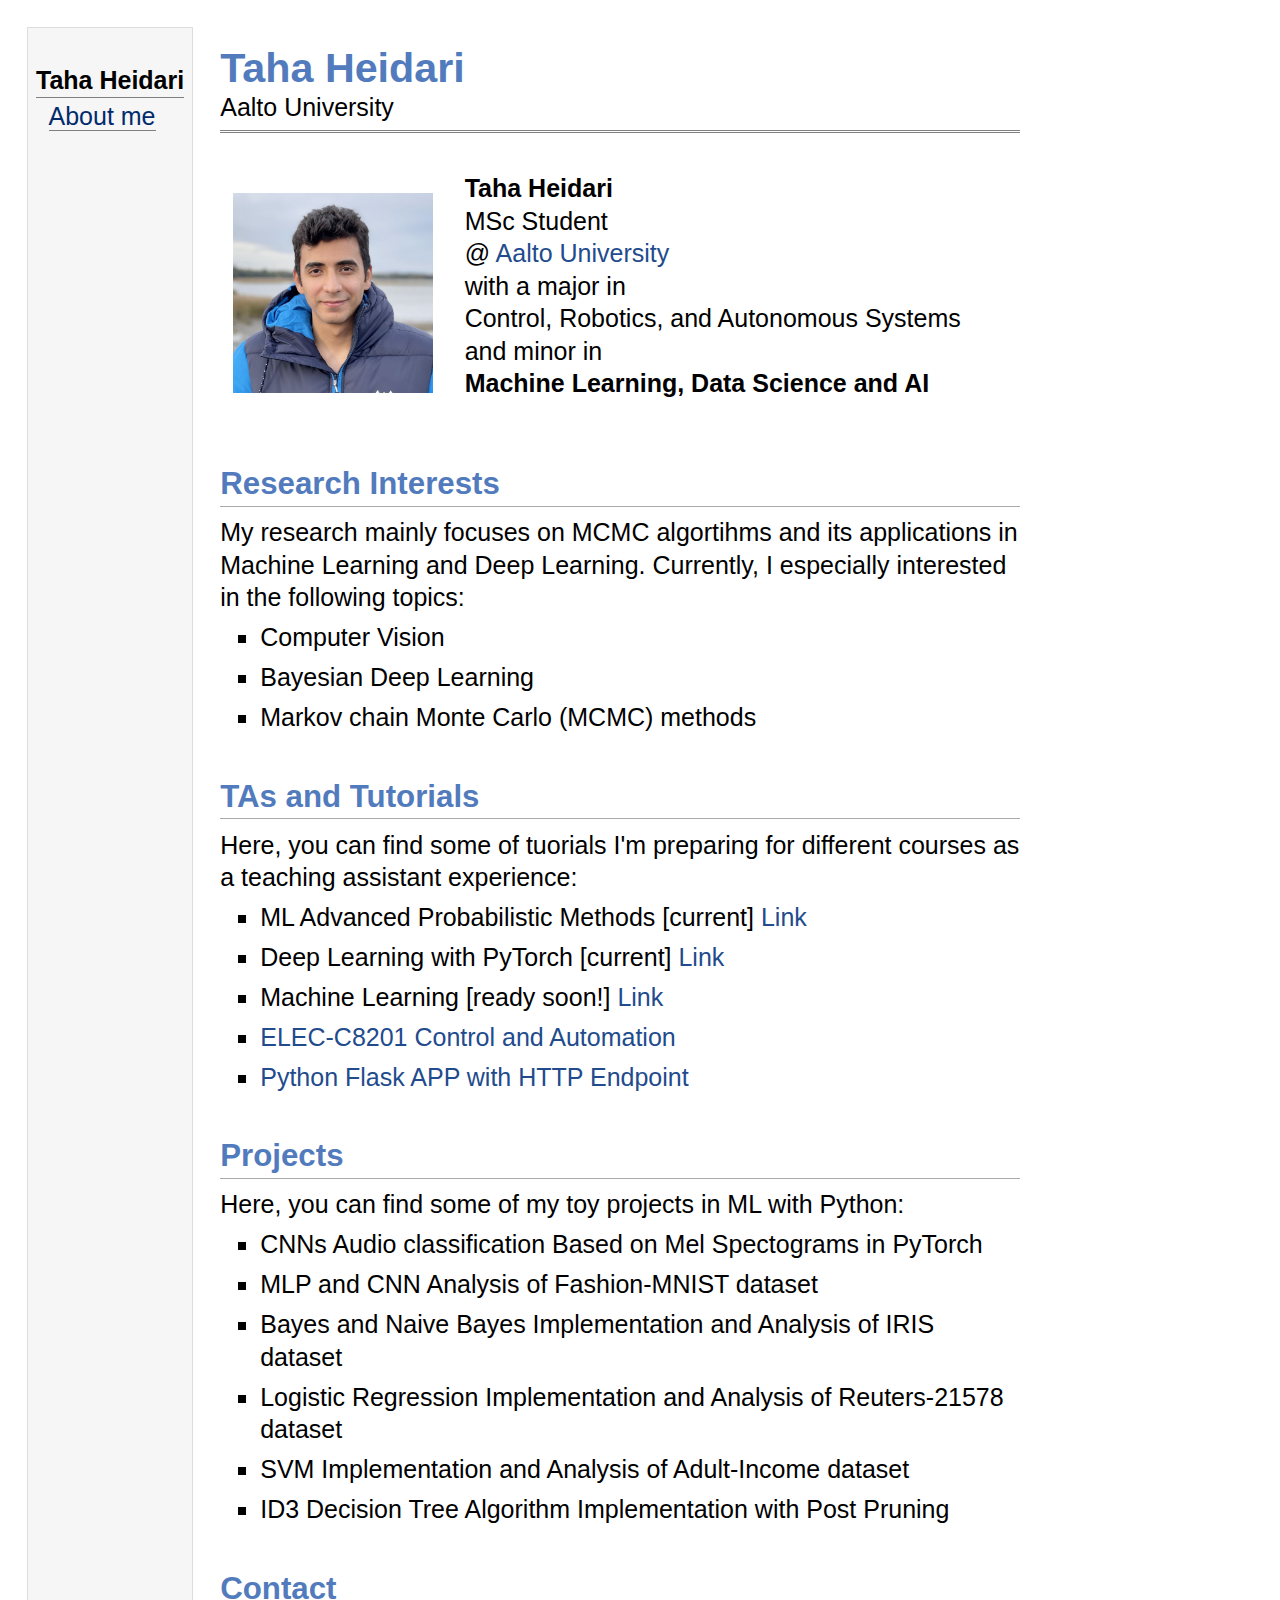
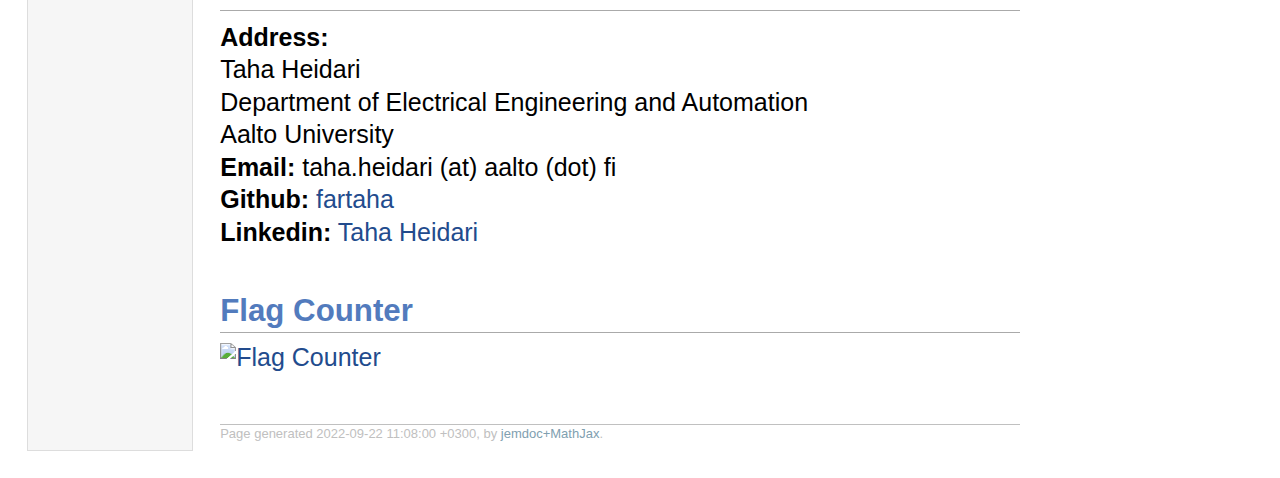
==== index.html @ e5c94f7e "Update index.html" ====
<!DOCTYPE html PUBLIC "-//W3C//DTD XHTML 1.1//EN"
  "http://www.w3.org/TR/xhtml11/DTD/xhtml11.dtd">
<html xmlns="http://www.w3.org/1999/xhtml" xml:lang="en">
<head>
<meta name="generator" content="jemdoc, see http://jemdoc.jaboc.net/" />
<meta http-equiv="Content-Type" content="text/html;charset=utf-8" />
<link rel="stylesheet" href="jemdoc.css" type="text/css" />
<title>Taha Heidari</title>
<!-- MathJax -->
<script type="text/javascript" src="https://cdn.mathjax.org/mathjax/latest/MathJax.js?config=TeX-AMS-MML_HTMLorMML">
</script>
<script type="text/x-mathjax-config">
MathJax.Hub.Config({
	  TeX: { equationNumbers: { autoNumber: "AMS" } }
});
</script>
<!-- End MathJax -->
</head>
<style>
body {
  padding: 25px;
  background-color: white;
  color: black;
  font-size: 25px;
}

.dark-mode {
  background-color: black;
  color: white;
}
</style>
    
    
    
<body>

<table summary="Table for page layout." id="tlayout">
<tr valign="top">
<td id="layout-menu">
<div class="menu-category">Taha Heidari</div>
<div class="menu-item"><a href="index.html" class="current">About me</a></div>
</td>
<td id="layout-content">
<div id="toptitle">
<h1>Taha Heidari</h1>
<div id="subtitle">Aalto University</div>
</div>
<table class="imgtable"><tr><td>
<a href="https://www.aalto.fi/en/department-of-electrical-engineering-and-automation"><img src="imgs/taha.jpeg" alt="{Taha Heidari}" width="200px" height="200px" /></a>&nbsp;</td>
<td align="left">
<p>
<b>Taha Heidari</b><br />
    MSc Student <br />
@ <a href="https://www.aalto.fi/en/department-of-electrical-engineering-and-automation" target=&ldquo;blank&rdquo;>Aalto University</a><br />
    with a major in <br />Control, Robotics, and Autonomous Systems <br /> and minor in<br /><b>Machine Learning, Data Science and AI</b>
</p>
    
</td></tr></table>
<h2>Research Interests</h2>
 <p>My research mainly focuses on MCMC algortihms and its applications in Machine Learning and Deep Learning. Currently, I especially interested in the following topics:</p>
<ul>
<li><p>Computer Vision</p>
</li>
<li><p>Bayesian Deep Learning</p>
</li>
<li><p>Markov chain Monte Carlo (MCMC) methods</p>
</li>
</ul>

<h2>TAs and Tutorials</h2>
 <p>Here, you can find some of tuorials I'm preparing for different courses as a teaching assistant experience:</p>

<ul>
<li><p>ML Advanced Probabilistic Methods [current] <a href="https://fartaha.github.io/ml-advanced-probabilistic-methods/" target=&ldquo;blank&rdquo;>Link</a><br /></p>
</li>
<li><p>Deep Learning with PyTorch [current] <a href="https://fartaha.github.io/pages/dlpytorch/ch1.html" target=&ldquo;blank&rdquo;>Link</a><br /></p>
</li>
<li><p>Machine Learning [ready soon!] <a href="https://github.com/fartaha/ml-tutorial" target=&ldquo;blank&rdquo;>Link</a><br /></p>
</li>
    <li><p><a href="https://fartaha.github.io/pages/ELEC-C8201/main.html" target=&ldquo;blank&rdquo;>ELEC-C8201 Control and Automation</a><br /></p>
</li>
    <li><p><a href="https://github.com/fartaha/http-api" target=&ldquo;blank&rdquo;>Python Flask APP with HTTP Endpoint</a><br /></p>
</li>
</ul>
    
<h2>Projects</h2>
 <p>Here, you can find some of my toy projects in ML with Python:</p>

<ul>
<li><p>CNNs Audio classification Based on Mel Spectograms in PyTorch  <br /></p>
</li>
<li><p>MLP and CNN Analysis of Fashion-MNIST dataset <br /></p>
</li>
<li><p>Bayes and Naive Bayes Implementation and Analysis of IRIS dataset <br /></p>
</li>
<li><p>Logistic Regression Implementation and Analysis of Reuters-21578 dataset <br /></p>
</li>
<li><p>SVM Implementation and Analysis  of Adult-Income dataset <br /></p>
</li>
<li><p>ID3 Decision Tree Algorithm Implementation with Post Pruning <br /></p>
</li>
</ul>
    
<h2>Contact</h2>
<p><b>Address:</b><br />
Taha Heidari<br />
Department of Electrical Engineering and Automation<br />
Aalto University<br />
<b>Email:</b> taha.heidari (at) aalto (dot) fi <br />
<b>Github:</b> <a href="https://github.com/fartaha/" target=&ldquo;blank&rdquo;>fartaha</a><br />
<b>Linkedin:</b> <a href="https://www.linkedin.com/in/taha-heidari-0294261a5/" target=&ldquo;blank&rdquo;>Taha Heidari</a></p>
    
<h2>Flag Counter</h2>
<a href="https://info.flagcounter.com/vsbM"><img src="https://s01.flagcounter.com/countxl/vsbM/bg_FFFFFF/txt_000000/border_CCCCCC/columns_5/maxflags_2/viewers_0/labels_0/pageviews_1/flags_0/percent_0/" alt="Flag Counter" border="0"></a>
    
<div id="footer">
<div id="footer-text">
Page generated 2022-09-22 11:08:00 +0300, by <a href="https://github.com/wsshin/jemdoc_mathjax" target="blank">jemdoc+MathJax</a>.
</div>
</div>
</td>
</tr>
</table>
</body>
</html>
---- jemdoc.css ----
/* Default css file for jemdoc. */

table#tlayout {
	border: none;
	border-collapse: separate;
	background: white;
}

@font-face {
	font-family: Optima;
	src: url("fonts/Optima-Regular.ttf") format('truetype');
}
@font-face {
	font-family: Optima;
	src: url('fonts/Optima-Bold.ttf') format('truetype');
	font-weight: bold;
}
@font-face {
	font-family: Optima;
	src: url('fonts/Optima-Italic.ttf') format('truetype');
	font-style: italic;
}
@font-face {
	font-family: Optima;
	src: url('fonts/Optima-BoldItalic.ttf') format('truetype');
	font-weight: bold;
	font-style: italic;
}

body {
	background: white;
	font-family: Optima, sans-serif;
	padding-bottom: 8px;
	margin: 0;
}

#layout-menu {
	background: #f6f6f6;
	border: 1px solid #dddddd;
	padding-top: 0.5em;
	padding-left: 8px;
	padding-right: 8px;
	font-size: 1.0em;
	width: auto;
	white-space: nowrap;
	text-align: left;
	vertical-align: top;
}

#layout-menu td {
	background: #f4f4f4;
	vertical-align: top;
}

#layout-content {
	padding-top: 0.0em;
	padding-left: 1.0em;
	padding-right: 1.0em;
	border: none;
	background: white;
	text-align: left;
	vertical-align: top;
	min-width: 800px;
	max-width: 800px;
	width: 800px;
}

#layout-menu a {
	line-height: 1.5em;
	margin-left: 0.5em;
}

tt {
	background: #ffffee;
}

pre, tt {
	font-size: 90%;
	font-family: monaco, monospace;
}

a, a > tt {
	color: #224b8d;
	text-decoration: none;
}

a:hover {
	border-bottom: 1px gray dotted;
}

#layout-menu a.current:link, #layout-menu a.current:visited {
	color: #022b6d;
	border-bottom: 1px gray solid;
}
#layout-menu a:link, #layout-menu a:visited, #layout-menu a:hover {
	color: #527bbd;
	text-decoration: none;
}
#layout-menu a:hover {
	text-decoration: none;
}

div.menu-category {
	border-bottom: 1px solid gray;
	margin-top: 0.8em;
	padding-top: 0.2em;
	padding-bottom: 0.1em;
	font-weight: bold;
}

div.menu-item {
	padding-left: 16px;
	text-indent: -16px;
}

div#toptitle {
	padding-bottom: 0.2em;
	margin-bottom: 1.5em;
	border-bottom: 3px double gray;
}

/* Reduce space if we begin the page with a title. */
div#toptitle + h2, div#toptitle + h3 {
	margin-top: -0.7em;
}

div#subtitle {
	margin-top: 0.0em;
	margin-bottom: 0.0em;
	padding-top: 0em;
	padding-bottom: 0.1em;
}

em {
	font-style: italic;
}

strong {
	font-weight: bold;
}


h1, h2, h3 {
	color: #527bbd;
	margin-top: 0.7em;
	margin-bottom: 0.3em;
	padding-bottom: 0.2em;
	line-height: 1.0;
	padding-top: 0.5em;
	border-bottom: 1px solid #aaaaaa;
}

h1 {
	font-size: 165%;
}

h2 {
	padding-top: 0.8em;
	font-size: 125%;
}

h2 + h3 {
	padding-top: 0.2em;
}

h3 {
	font-size: 110%;
	border-bottom: none;
}

p {
	margin-top: 0.0em;
	margin-bottom: 0.8em;
	padding: 0;
	line-height: 1.3;
}

pre {
	padding: 0;
	margin: 0;
}

div#footer {
	font-size: small;
	border-top: 1px solid #c0c0c0;
	padding-top: 0.1em;
	margin-top: 4.0em;
	color: #c0c0c0;
}

div#footer a {
	color: #80a0b0;
}

div#footer-text {
	float: left;
	padding-bottom: 8px;
}

ul, ol, dl {
	margin-top: 0.2em;
	padding-top: 0;
	margin-bottom: 0.8em;
}

dt {
	margin-top: 0.5em;
	margin-bottom: 0;
}

dl {
	margin-left: 20px;
}

dd {
	color: #222222;
}

dd > *:first-child {
	margin-top: 0;
}

ul {
	list-style-position: outside;
	list-style-type: square;
}

p + ul, p + ol {
	margin-top: -0.5em;
}

li ul, li ol {
	margin-top: -0.3em;
}

ol {
	list-style-position: outside;
	list-style-type: decimal;
}

li p, dd p {
	margin-bottom: 0.3em;
}


ol ol {
	list-style-type: lower-alpha;
}

ol ol ol {
	list-style-type: lower-roman;
}

p + div.codeblock {
	margin-top: -0.6em;
}

div.codeblock, div.infoblock {
	margin-right: 0%;
	margin-top: 1.2em;
	margin-bottom: 1.3em;
}

div.blocktitle {
	font-weight: bold;
	color: #cd7b62;
	margin-top: 1.2em;
	margin-bottom: 0.1em;
}

div.blockcontent {
	border: 1px solid silver;
	padding: 0.3em 0.5em;
}

div.infoblock > div.blockcontent {
	background: #ffffee;
}

div.blockcontent p + ul, div.blockcontent p + ol {
	margin-top: 0.4em;
}

div.infoblock p {
	margin-bottom: 0em;
}

div.infoblock li p, div.infoblock dd p {
	margin-bottom: 0.5em;
}

div.infoblock p + p {
	margin-top: 0.8em;
}

div.codeblock > div.blockcontent {
	background: #f6f6f6;
}

span.pycommand {
	color: #000070;
}

span.statement {
	color: #008800;
}
span.builtin {
	color: #000088;
}
span.special {
	color: #990000;
}
span.operator {
	color: #880000;
}
span.error {
	color: #aa0000;
}
span.comment, span.comment > *, span.string, span.string > * {
	color: #606060;
}

@media print {
	#layout-menu {
		display: none;
	}

}

#fwtitle {
	margin: 2px;
}

#fwtitle #toptitle {
	padding-left: 0.5em;
	margin-bottom: 0.5em;
}

#layout-content h1:first-child, #layout-content h2:first-child, #layout-content h3:first-child {
	margin-top: -0.7em;
}

div#toptitle h1, #layout-content div#toptitle h1 {
	margin-bottom: 0.0em;
	padding-bottom: 0.1em;
	padding-top: 0;
	margin-top: 0.5em;
	border-bottom: none;
}

img.eq {
	padding: 0;
	padding-left: 0.1em;
	padding-right: 0.1em;
	margin: 0;
}

img.eqwl {
	padding-left: 2em;
	padding-top: 0.6em;
	padding-bottom: 0.2em;
	margin: 0;
}

table {
	border: 2px solid black;
	border-collapse: collapse;
}

td {
	padding: 2px;
	padding-left: 0.5em;
	padding-right: 0.5em;
	text-align: center;
	border: 1px solid gray;
}

table + table {
	margin-top: 1em;
}

tr.heading {
	font-weight: bold;
	border-bottom: 2px solid black;
}

img {
	border: none;
}

table.imgtable, table.imgtable td {
	border: none;
	text-align: left;
}

.tex sub, .latex sub, .latex sup, .bib sub {
	text-transform: uppercase;
}

.tex, .latex, .tex sub, .latex sub {
	font-size: 1em;
}

.tex sub, .latex sub {
	vertical-align: -0.5ex;
	margin-left: -0.1667em;
	margin-right: -0.125em;
}

.latex sup {
	font-size: 0.85em;
	vertical-align: 0.15em;
	margin-left: -0.36em;
	margin-right: -0.15em;
}

.bib sub {
	font-size: 0.75em;
	vertical-align: 0ex;
	margin-left: -0.05em;
	margin-right: 0em;
}
.card {
  width: 150px;                 /* Set width of cards */
  border: 1px solid #EF9A9A;    /* Set up Border */
  border-radius: 4px;           /* Slightly Curve edges */
  overflow: hidden;             /* Fixes the corners */
  display: flex;                /* Children use Flexbox */
  flex-direction: column;       /* Rotate Axis */
}
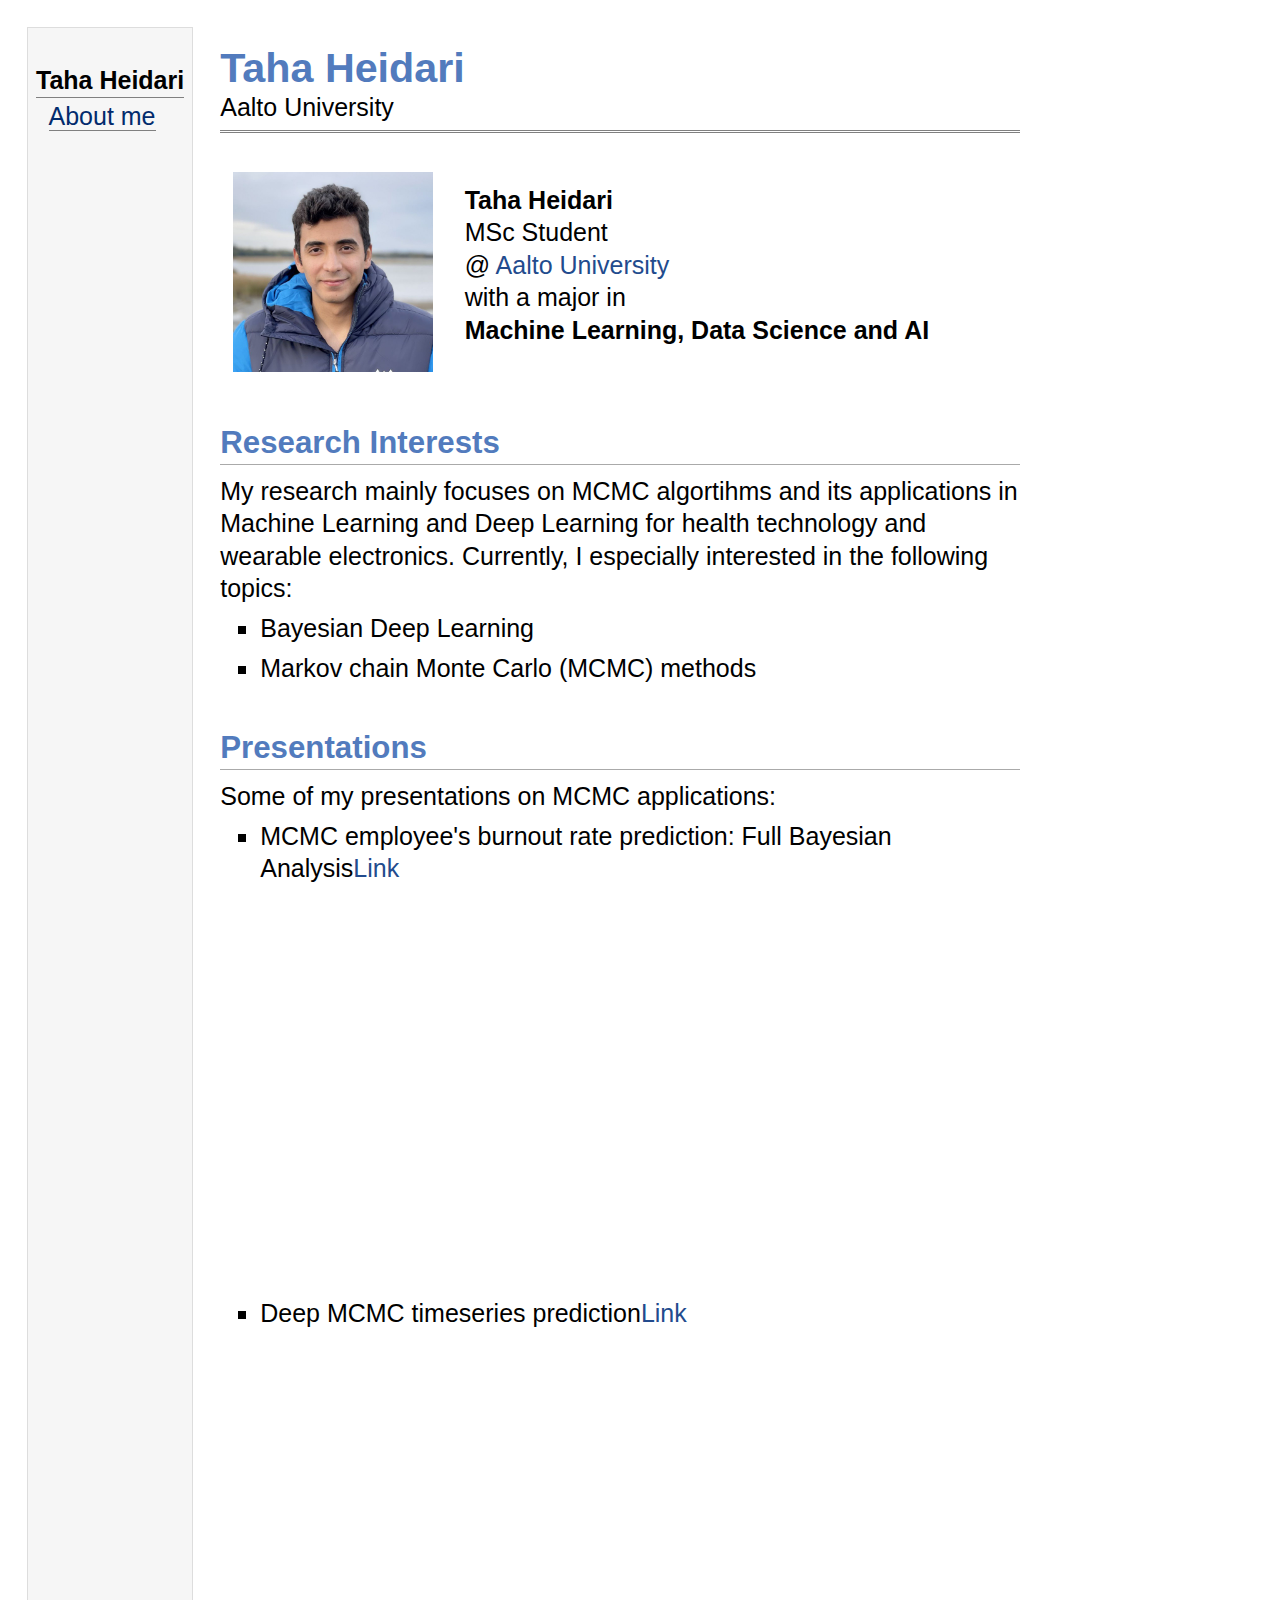
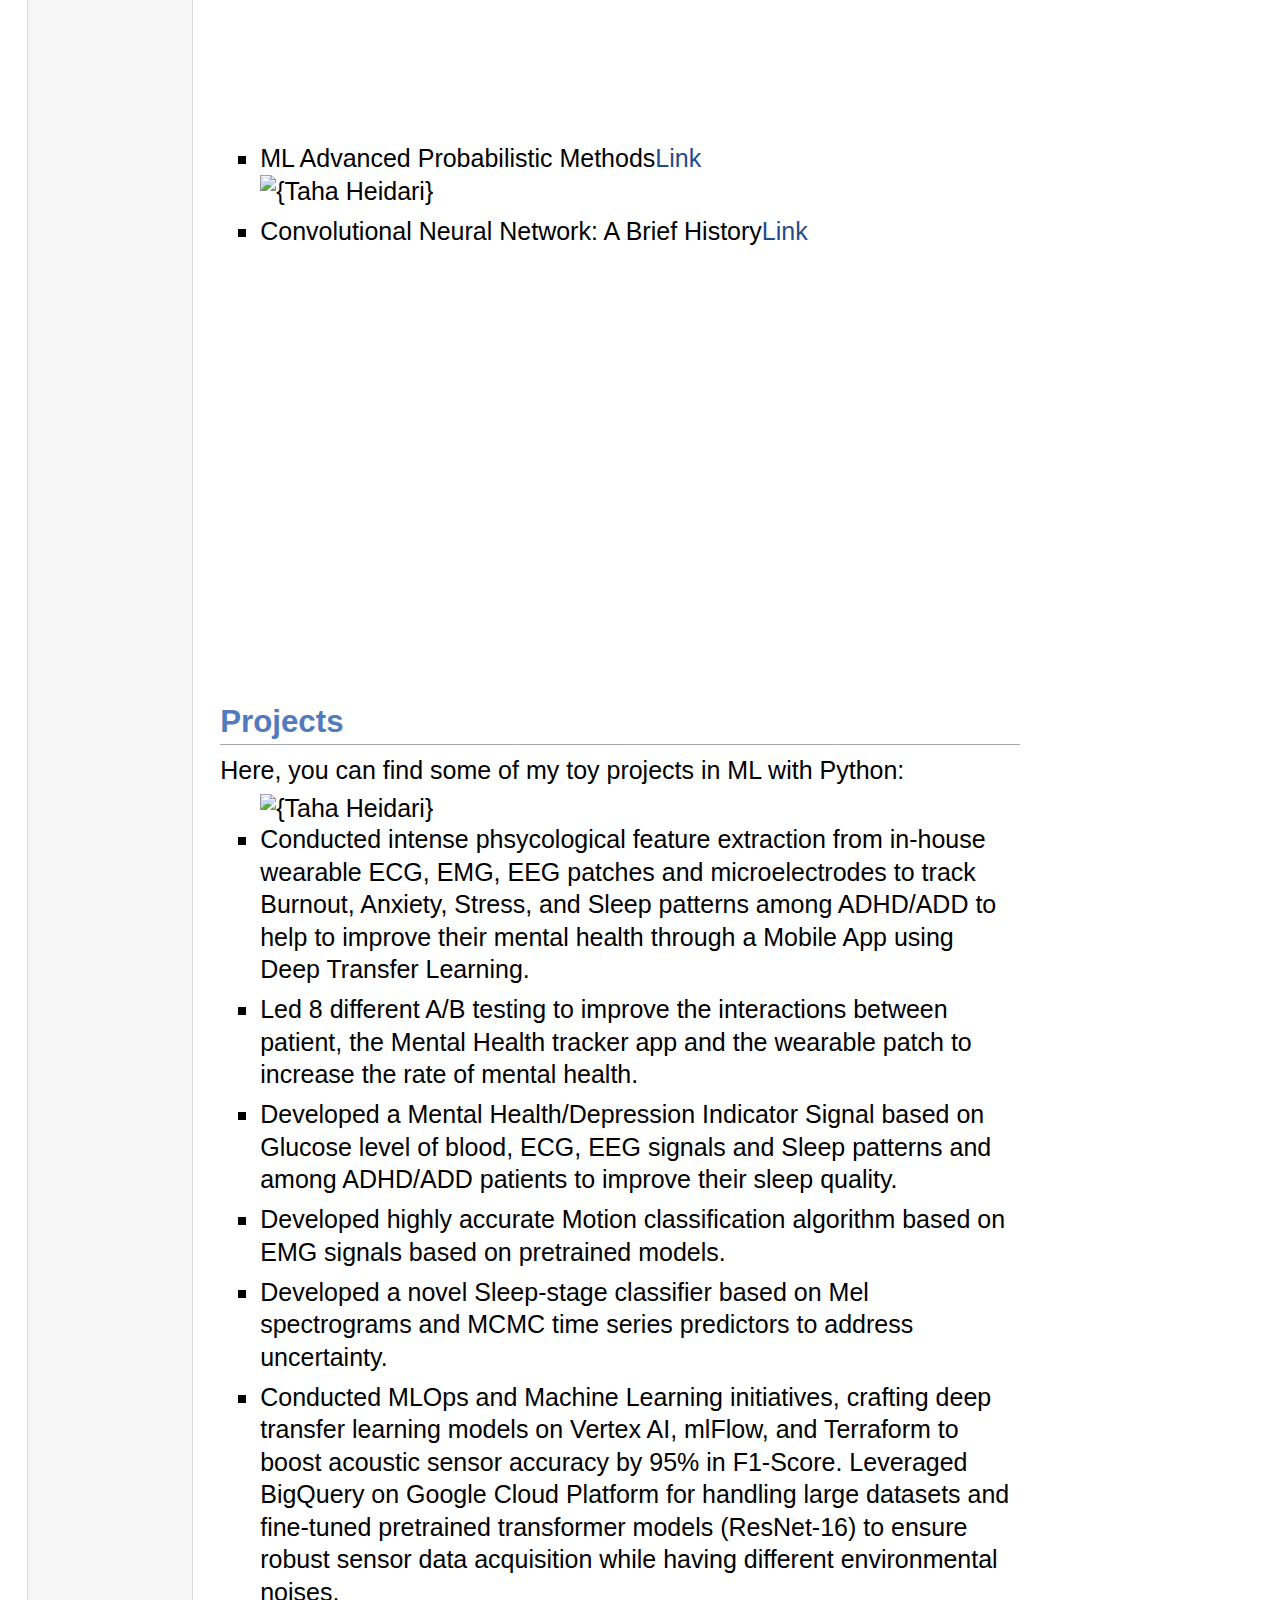
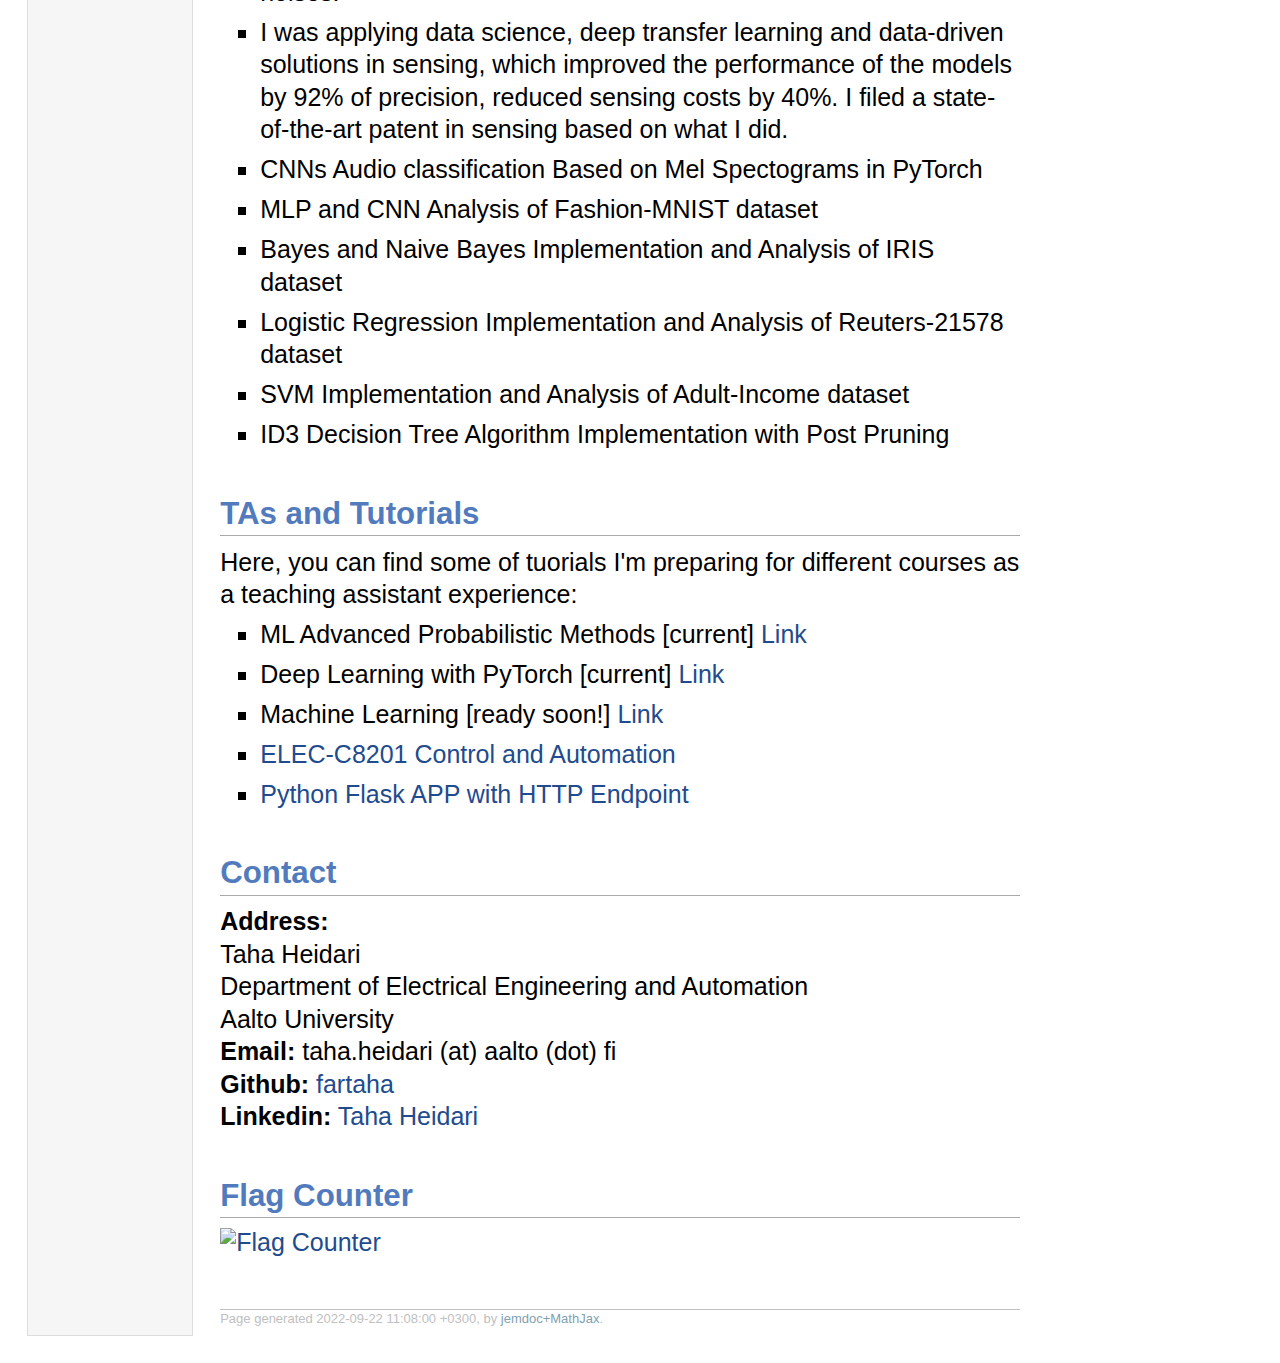
==== commit 187a139a: "Update index.html" ====
--- a/index.html
+++ b/index.html
@@ -46,20 +46,19 @@
 <div id="subtitle">Aalto University</div>
 </div>
 <table class="imgtable"><tr><td>
-<a href="https://www.aalto.fi/en/department-of-electrical-engineering-and-automation"><img src="imgs/taha.jpeg" alt="{Taha Heidari}" width="200px" height="200px" /></a>&nbsp;</td>
+<a href="https://fartaha.github.io/"><img src="imgs/taha.jpeg" alt="{Taha Heidari}" width="200px" height="200px" /></a>&nbsp;</td>
 <td align="left">
 <p>
 <b>Taha Heidari</b><br />
     MSc Student <br />
 @ <a href="https://www.aalto.fi/en/department-of-electrical-engineering-and-automation" target=&ldquo;blank&rdquo;>Aalto University</a><br />
-    with a major in <br />Control, Robotics, and Autonomous Systems <br /> and minor in<br /><b>Machine Learning, Data Science and AI</b>
+    with a major in <br /><b>Machine Learning, Data Science and AI</b>
 </p>
     
 </td></tr></table>
 <h2>Research Interests</h2>
- <p>My research mainly focuses on MCMC algortihms and its applications in Machine Learning and Deep Learning. Currently, I especially interested in the following topics:</p>
+ <p>My research mainly focuses on MCMC algortihms and its applications in Machine Learning and Deep Learning for health technology and wearable electronics. Currently, I especially interested in the following topics:</p>
 <ul>
-<li><p>Computer Vision</p>
 </li>
 <li><p>Bayesian Deep Learning</p>
 </li>
@@ -67,26 +66,42 @@
 </li>
 </ul>
 
-<h2>TAs and Tutorials</h2>
- <p>Here, you can find some of tuorials I'm preparing for different courses as a teaching assistant experience:</p>
+<h2>Presentations</h2>
+ <p>Some of my presentations on MCMC applications:</p>
 
 <ul>
-<li><p>ML Advanced Probabilistic Methods [current] <a href="https://fartaha.github.io/ml-advanced-probabilistic-methods/" target=&ldquo;blank&rdquo;>Link</a><br /></p>
+<li><p>MCMC employee's burnout rate prediction: Full Bayesian Analysis<a href="https://www.linkedin.com/posts/taha-heidari_burnout-rate-activity-7116687004473450496-mMKB?utm_source=share&utm_medium=member_desktop" target=&ldquo;blank&rdquo;>Link</a><br /></p>
+	<iframe src="https://www.linkedin.com/embed/feed/update/urn:li:ugcPost:7116687003496198145?compact=1" height="399" width="710" frameborder="0" allowfullscreen="" title="Embedded post"></iframe>
 </li>
-<li><p>Deep Learning with PyTorch [current] <a href="https://fartaha.github.io/pages/dlpytorch/ch1.html" target=&ldquo;blank&rdquo;>Link</a><br /></p>
+<li><p>Deep MCMC timeseries prediction<a href="https://www.linkedin.com/posts/taha-heidari_mcmc-hmc-mala-activity-6969390137919049728-XTVt?utm_source=share&utm_medium=member_desktop" target=&ldquo;blank&rdquo;>Link</a><br /></p>
+	<iframe src="https://www.linkedin.com/embed/feed/update/urn:li:ugcPost:6969390068323004417?compact=1" height="399" width="710" frameborder="0" allowfullscreen="" title="Embedded post"></iframe>
 </li>
-<li><p>Machine Learning [ready soon!] <a href="https://github.com/fartaha/ml-tutorial" target=&ldquo;blank&rdquo;>Link</a><br /></p>
+<li><p>ML Advanced Probabilistic Methods<a href="https://fartaha.github.io/ml-advanced-probabilistic-methods/" target=&ldquo;blank&rdquo;>Link</a><br /><img src="https://fartaha.github.io/ml-advanced-probabilistic-methods/images/cover1.png" alt="{Taha Heidari}" width="200px"/></p>
 </li>
-    <li><p><a href="https://fartaha.github.io/pages/ELEC-C8201/main.html" target=&ldquo;blank&rdquo;>ELEC-C8201 Control and Automation</a><br /></p>
+<li><p>Convolutional Neural Network: A Brief History<a href="https://www.linkedin.com/posts/taha-heidari_cnns-history-activity-7087168818044637184-Vu6Y?utm_source=share&utm_medium=member_desktop" target=&ldquo;blank&rdquo;>Link</a><br /></p>
+	<iframe src="https://www.linkedin.com/embed/feed/update/urn:li:ugcPost:7087168817121943552?compact=1" height="399" width="710" frameborder="0" allowfullscreen="" title="Embedded post"></iframe>
 </li>
-    <li><p><a href="https://github.com/fartaha/http-api" target=&ldquo;blank&rdquo;>Python Flask APP with HTTP Endpoint</a><br /></p>
-</li>
+
 </ul>
     
 <h2>Projects</h2>
  <p>Here, you can find some of my toy projects in ML with Python:</p>
 
 <ul>
+<img src="imgs/EMGpatch.png" alt="{Taha Heidari}" width="200px"/>
+<li><p>Conducted intense phsycological feature extraction from in-house wearable ECG, EMG, EEG patches and microelectrodes to track Burnout, Anxiety, Stress, and Sleep patterns among ADHD/ADD to help to improve their mental health through a Mobile App using Deep Transfer Learning. <br /></p>
+</li>
+<li><p>Led 8 different A/B testing to improve the interactions between patient, the Mental Health tracker app and the wearable patch to increase the rate of mental health.<br /></p>
+</li>
+<li><p>Developed a Mental Health/Depression Indicator Signal based on Glucose level of blood, ECG, EEG signals and Sleep patterns and among ADHD/ADD patients to improve their sleep quality.<br /></p>
+</li>
+<li><p>Developed highly accurate Motion classification algorithm based on EMG signals based on pretrained models.<br /></p>
+</li>
+<li><p>Developed a novel Sleep-stage classifier based on Mel spectrograms and MCMC time series predictors to address uncertainty.<br /></p>
+</li>
+<li><p>Conducted MLOps and Machine Learning initiatives, crafting deep transfer learning models on Vertex AI, mlFlow, and Terraform to boost acoustic sensor accuracy by 95% in F1-Score. Leveraged BigQuery on Google Cloud Platform for handling large datasets and fine-tuned pretrained transformer models (ResNet-16) to ensure robust sensor data acquisition while having different environmental noises.<br /></p>
+<li><p>I was applying data science, deep transfer learning and data-driven solutions in sensing, which improved the performance of the models by 92% of precision, reduced sensing costs by 40%. I filed a state-of-the-art patent in sensing based on what I did. <br /></p>
+</li>
 <li><p>CNNs Audio classification Based on Mel Spectograms in PyTorch  <br /></p>
 </li>
 <li><p>MLP and CNN Analysis of Fashion-MNIST dataset <br /></p>
@@ -98,6 +113,22 @@
 <li><p>SVM Implementation and Analysis  of Adult-Income dataset <br /></p>
 </li>
 <li><p>ID3 Decision Tree Algorithm Implementation with Post Pruning <br /></p>
+</li>
+</ul>
+	
+<h2>TAs and Tutorials</h2>
+ <p>Here, you can find some of tuorials I'm preparing for different courses as a teaching assistant experience:</p>
+
+<ul>
+<li><p>ML Advanced Probabilistic Methods [current] <a href="https://fartaha.github.io/ml-advanced-probabilistic-methods/" target=&ldquo;blank&rdquo;>Link</a><br /></p>
+</li>
+<li><p>Deep Learning with PyTorch [current] <a href="https://fartaha.github.io/pages/dlpytorch/ch1.html" target=&ldquo;blank&rdquo;>Link</a><br /></p>
+</li>
+<li><p>Machine Learning [ready soon!] <a href="https://fartaha.github.io/ml-tutorial/" target=&ldquo;blank&rdquo;>Link</a><br /></p>
+</li>
+    <li><p><a href="https://fartaha.github.io/pages/ELEC-C8201/main.html" target=&ldquo;blank&rdquo;>ELEC-C8201 Control and Automation</a><br /></p>
+</li>
+    <li><p><a href="https://github.com/fartaha/http-api" target=&ldquo;blank&rdquo;>Python Flask APP with HTTP Endpoint</a><br /></p>
 </li>
 </ul>
     
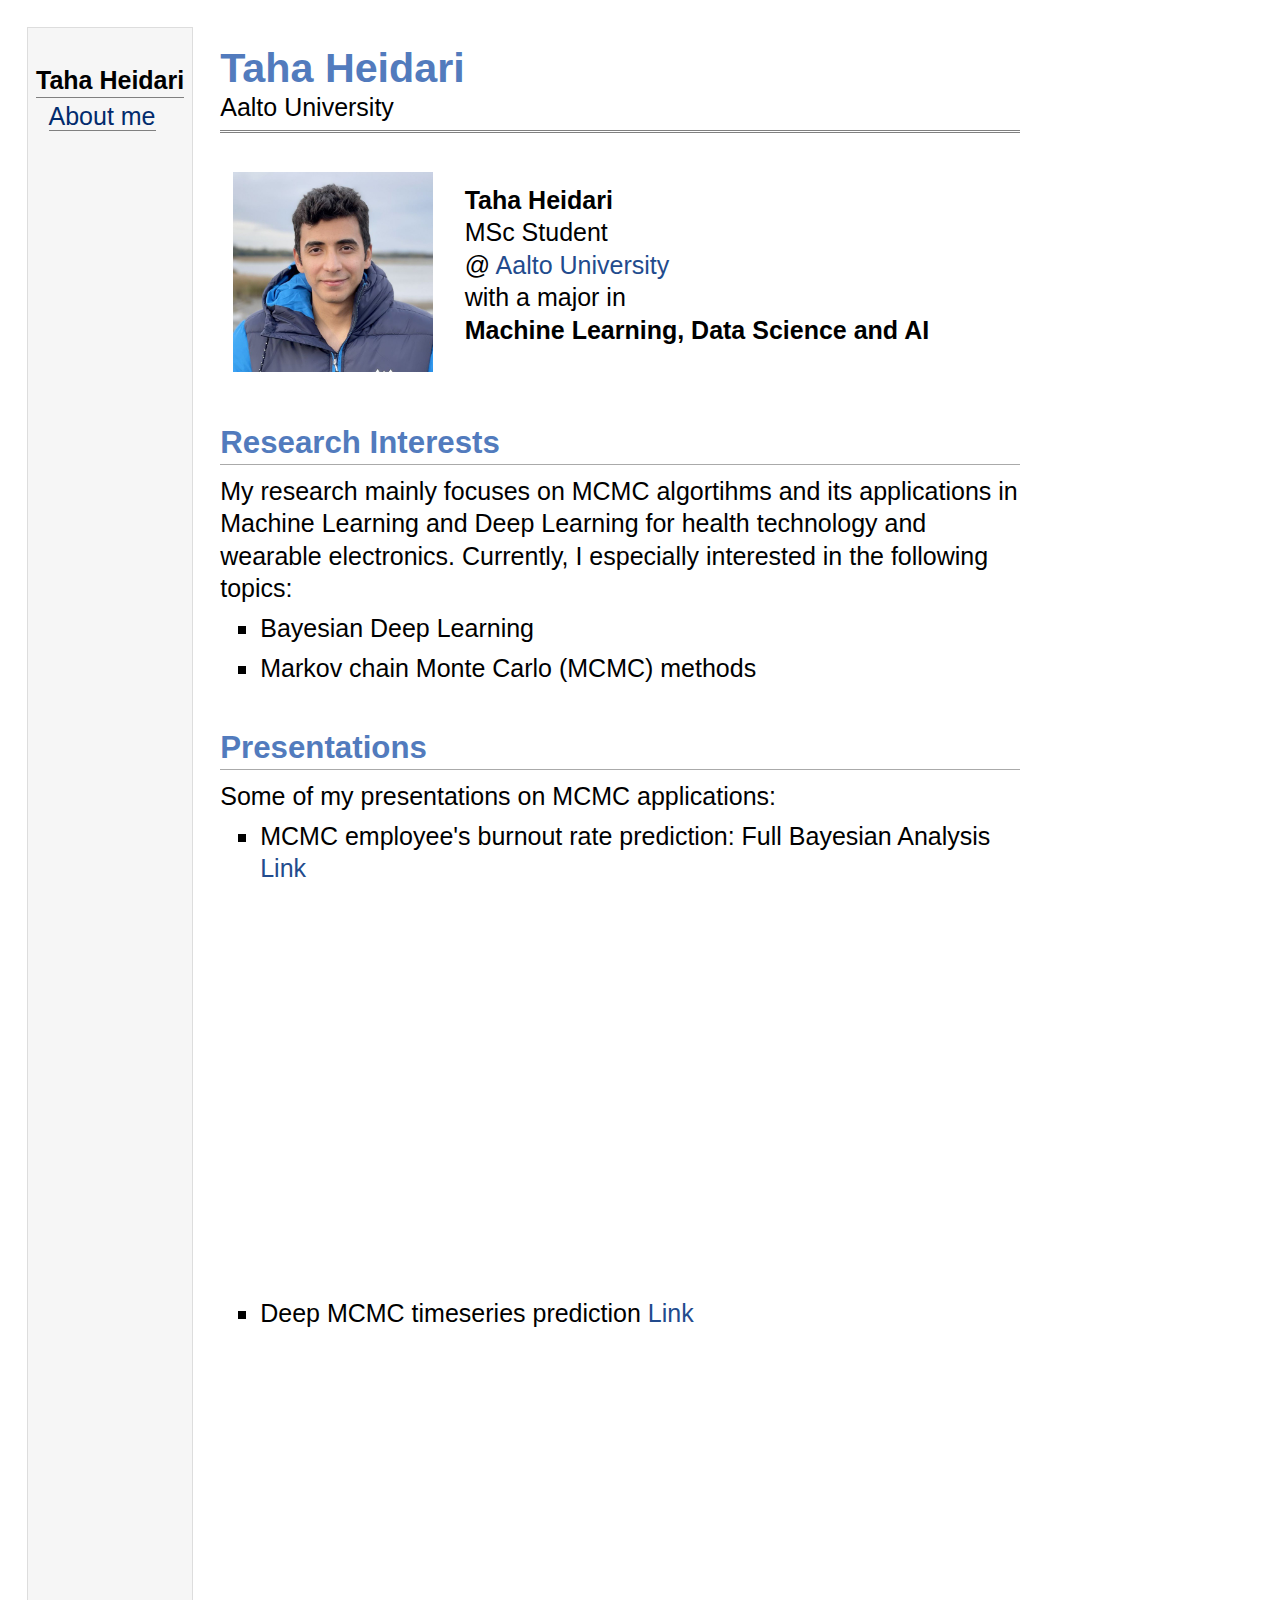
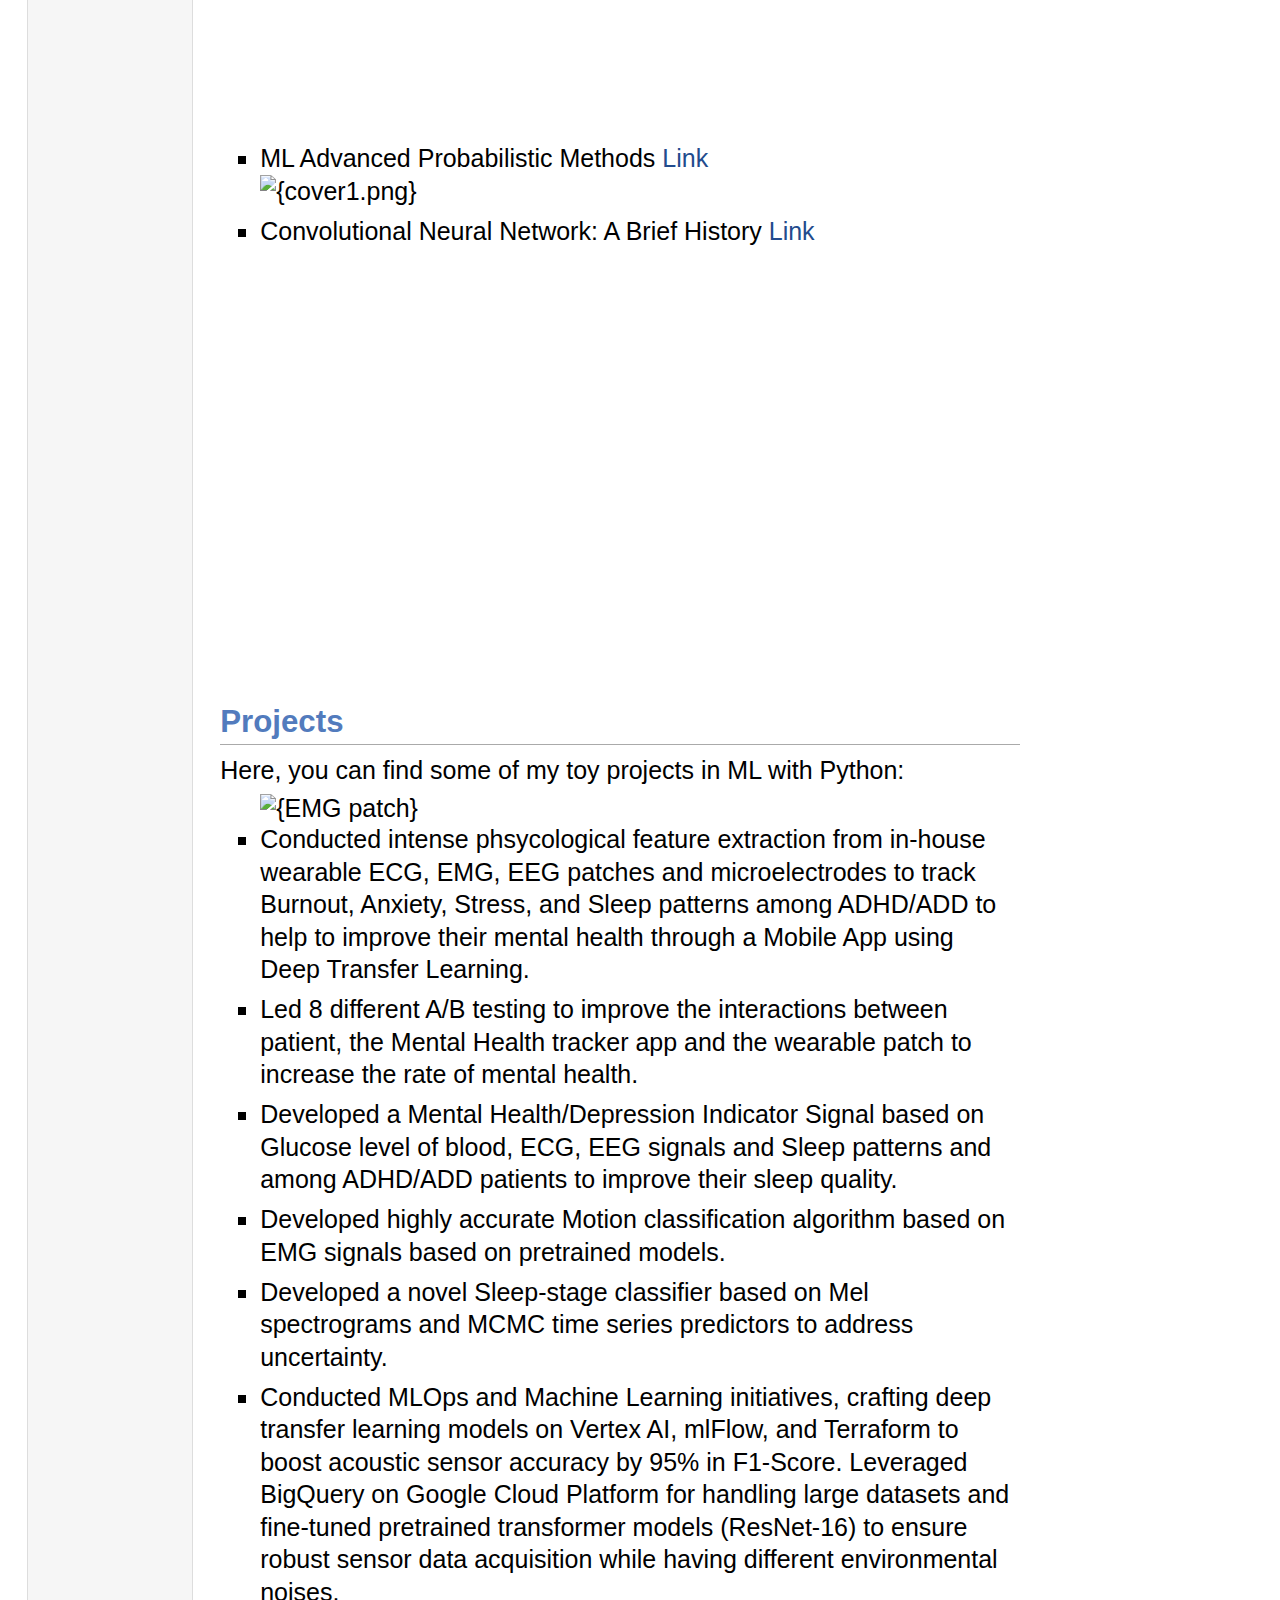
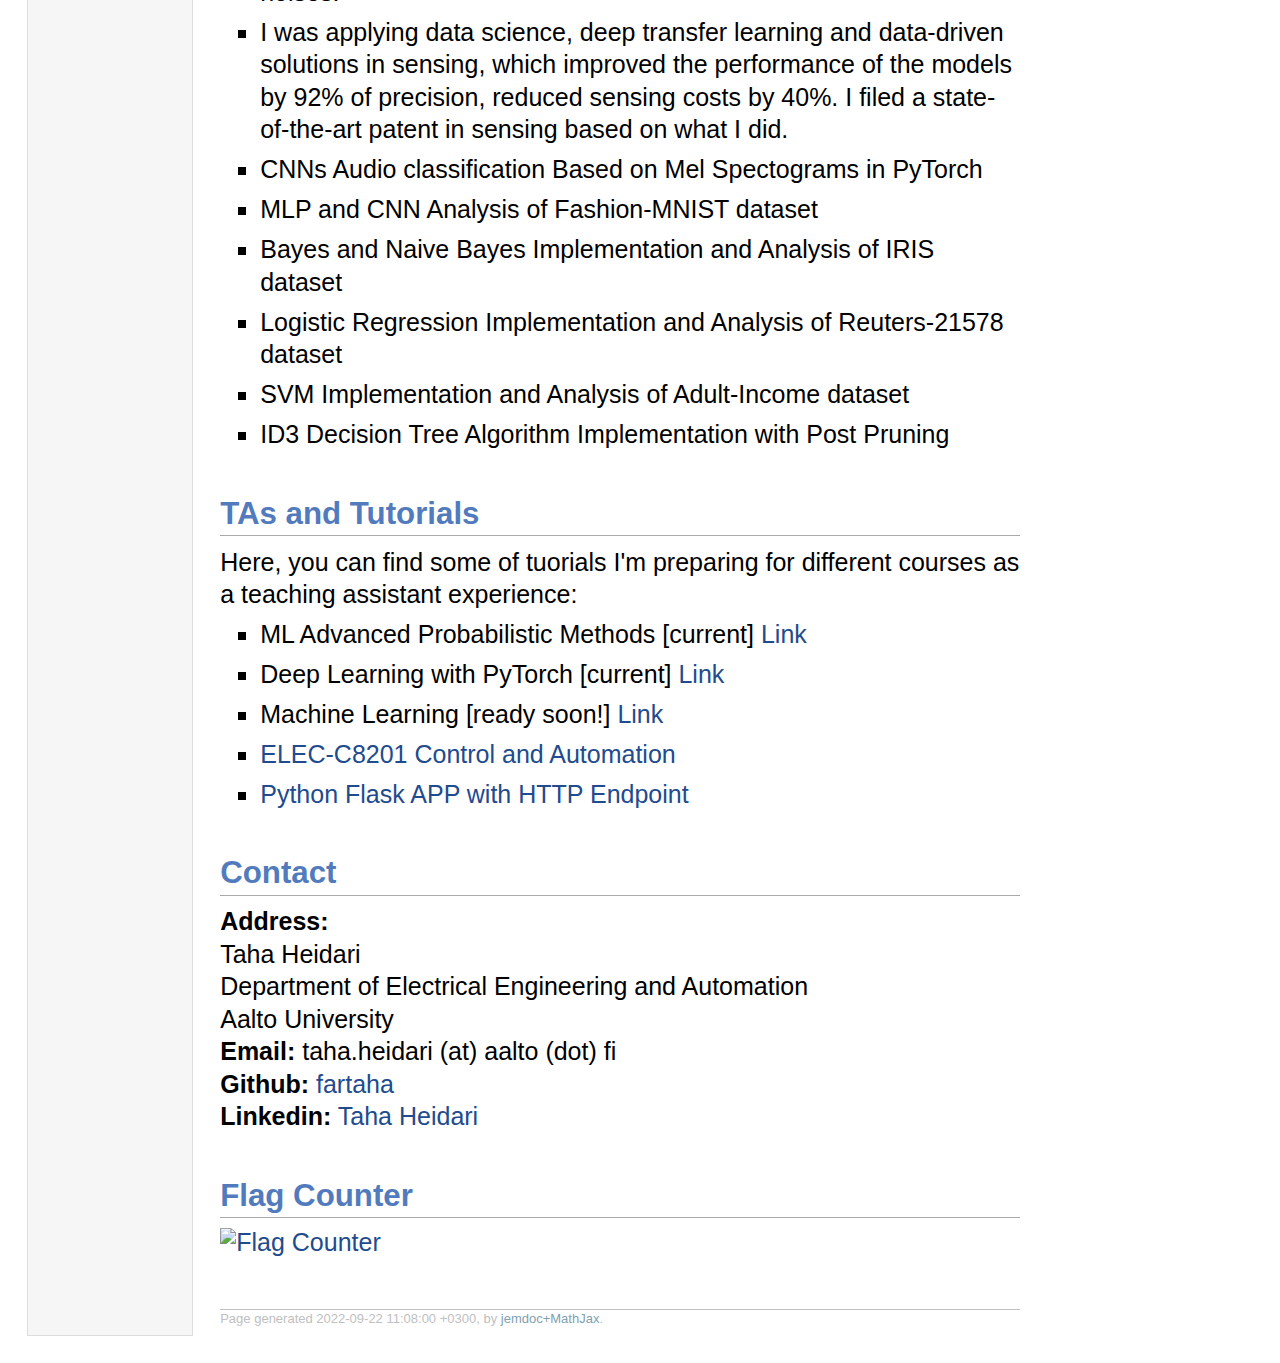
==== commit d59d5b2e: "Update index.html" ====
--- a/index.html
+++ b/index.html
@@ -70,25 +70,24 @@
  <p>Some of my presentations on MCMC applications:</p>
 
 <ul>
-<li><p>MCMC employee's burnout rate prediction: Full Bayesian Analysis<a href="https://www.linkedin.com/posts/taha-heidari_burnout-rate-activity-7116687004473450496-mMKB?utm_source=share&utm_medium=member_desktop" target=&ldquo;blank&rdquo;>Link</a><br /></p>
-	<iframe src="https://www.linkedin.com/embed/feed/update/urn:li:ugcPost:7116687003496198145?compact=1" height="399" width="710" frameborder="0" allowfullscreen="" title="Embedded post"></iframe>
+<li><p>MCMC employee's burnout rate prediction: Full Bayesian Analysis <a href="https://www.linkedin.com/posts/taha-heidari_burnout-rate-activity-7116687004473450496-mMKB?utm_source=share&utm_medium=member_desktop" target=&ldquo;blank&rdquo;>Link</a><br /></p>
 </li>
-<li><p>Deep MCMC timeseries prediction<a href="https://www.linkedin.com/posts/taha-heidari_mcmc-hmc-mala-activity-6969390137919049728-XTVt?utm_source=share&utm_medium=member_desktop" target=&ldquo;blank&rdquo;>Link</a><br /></p>
-	<iframe src="https://www.linkedin.com/embed/feed/update/urn:li:ugcPost:6969390068323004417?compact=1" height="399" width="710" frameborder="0" allowfullscreen="" title="Embedded post"></iframe>
+<iframe src="https://www.linkedin.com/embed/feed/update/urn:li:ugcPost:7116687003496198145?compact=1" height="399" width="700" frameborder="0" allowfullscreen="" title="Embedded post"></iframe>
+<li><p>Deep MCMC timeseries prediction <a href="https://www.linkedin.com/posts/taha-heidari_mcmc-hmc-mala-activity-6969390137919049728-XTVt?utm_source=share&utm_medium=member_desktop" target=&ldquo;blank&rdquo;>Link</a><br /></p>
 </li>
-<li><p>ML Advanced Probabilistic Methods<a href="https://fartaha.github.io/ml-advanced-probabilistic-methods/" target=&ldquo;blank&rdquo;>Link</a><br /><img src="https://fartaha.github.io/ml-advanced-probabilistic-methods/images/cover1.png" alt="{Taha Heidari}" width="200px"/></p>
+	<iframe src="https://www.linkedin.com/embed/feed/update/urn:li:ugcPost:6969390068323004417?compact=1" height="399" width="700" frameborder="0" allowfullscreen="" title="Embedded post"></iframe>
+<li><p>ML Advanced Probabilistic Methods <a href="https://fartaha.github.io/ml-advanced-probabilistic-methods/" target=&ldquo;blank&rdquo;>Link</a><br /><img src="https://fartaha.github.io/ml-advanced-probabilistic-methods/images/cover1.png" alt="{cover1.png}" width="400px"/></p>
 </li>
-<li><p>Convolutional Neural Network: A Brief History<a href="https://www.linkedin.com/posts/taha-heidari_cnns-history-activity-7087168818044637184-Vu6Y?utm_source=share&utm_medium=member_desktop" target=&ldquo;blank&rdquo;>Link</a><br /></p>
-	<iframe src="https://www.linkedin.com/embed/feed/update/urn:li:ugcPost:7087168817121943552?compact=1" height="399" width="710" frameborder="0" allowfullscreen="" title="Embedded post"></iframe>
+<li><p>Convolutional Neural Network: A Brief History <a href="https://www.linkedin.com/posts/taha-heidari_cnns-history-activity-7087168818044637184-Vu6Y?utm_source=share&utm_medium=member_desktop" target=&ldquo;blank&rdquo;>Link</a><br /></p>
 </li>
-
+	<iframe src="https://www.linkedin.com/embed/feed/update/urn:li:ugcPost:7087168817121943552?compact=1" height="399" width="700" frameborder="0" allowfullscreen="" title="Embedded post"></iframe>
 </ul>
     
 <h2>Projects</h2>
  <p>Here, you can find some of my toy projects in ML with Python:</p>
 
 <ul>
-<img src="imgs/EMGpatch.png" alt="{Taha Heidari}" width="200px"/>
+<img src="imgs/EMGpatch.png" alt="{EMG patch}" width="400px"/>
 <li><p>Conducted intense phsycological feature extraction from in-house wearable ECG, EMG, EEG patches and microelectrodes to track Burnout, Anxiety, Stress, and Sleep patterns among ADHD/ADD to help to improve their mental health through a Mobile App using Deep Transfer Learning. <br /></p>
 </li>
 <li><p>Led 8 different A/B testing to improve the interactions between patient, the Mental Health tracker app and the wearable patch to increase the rate of mental health.<br /></p>
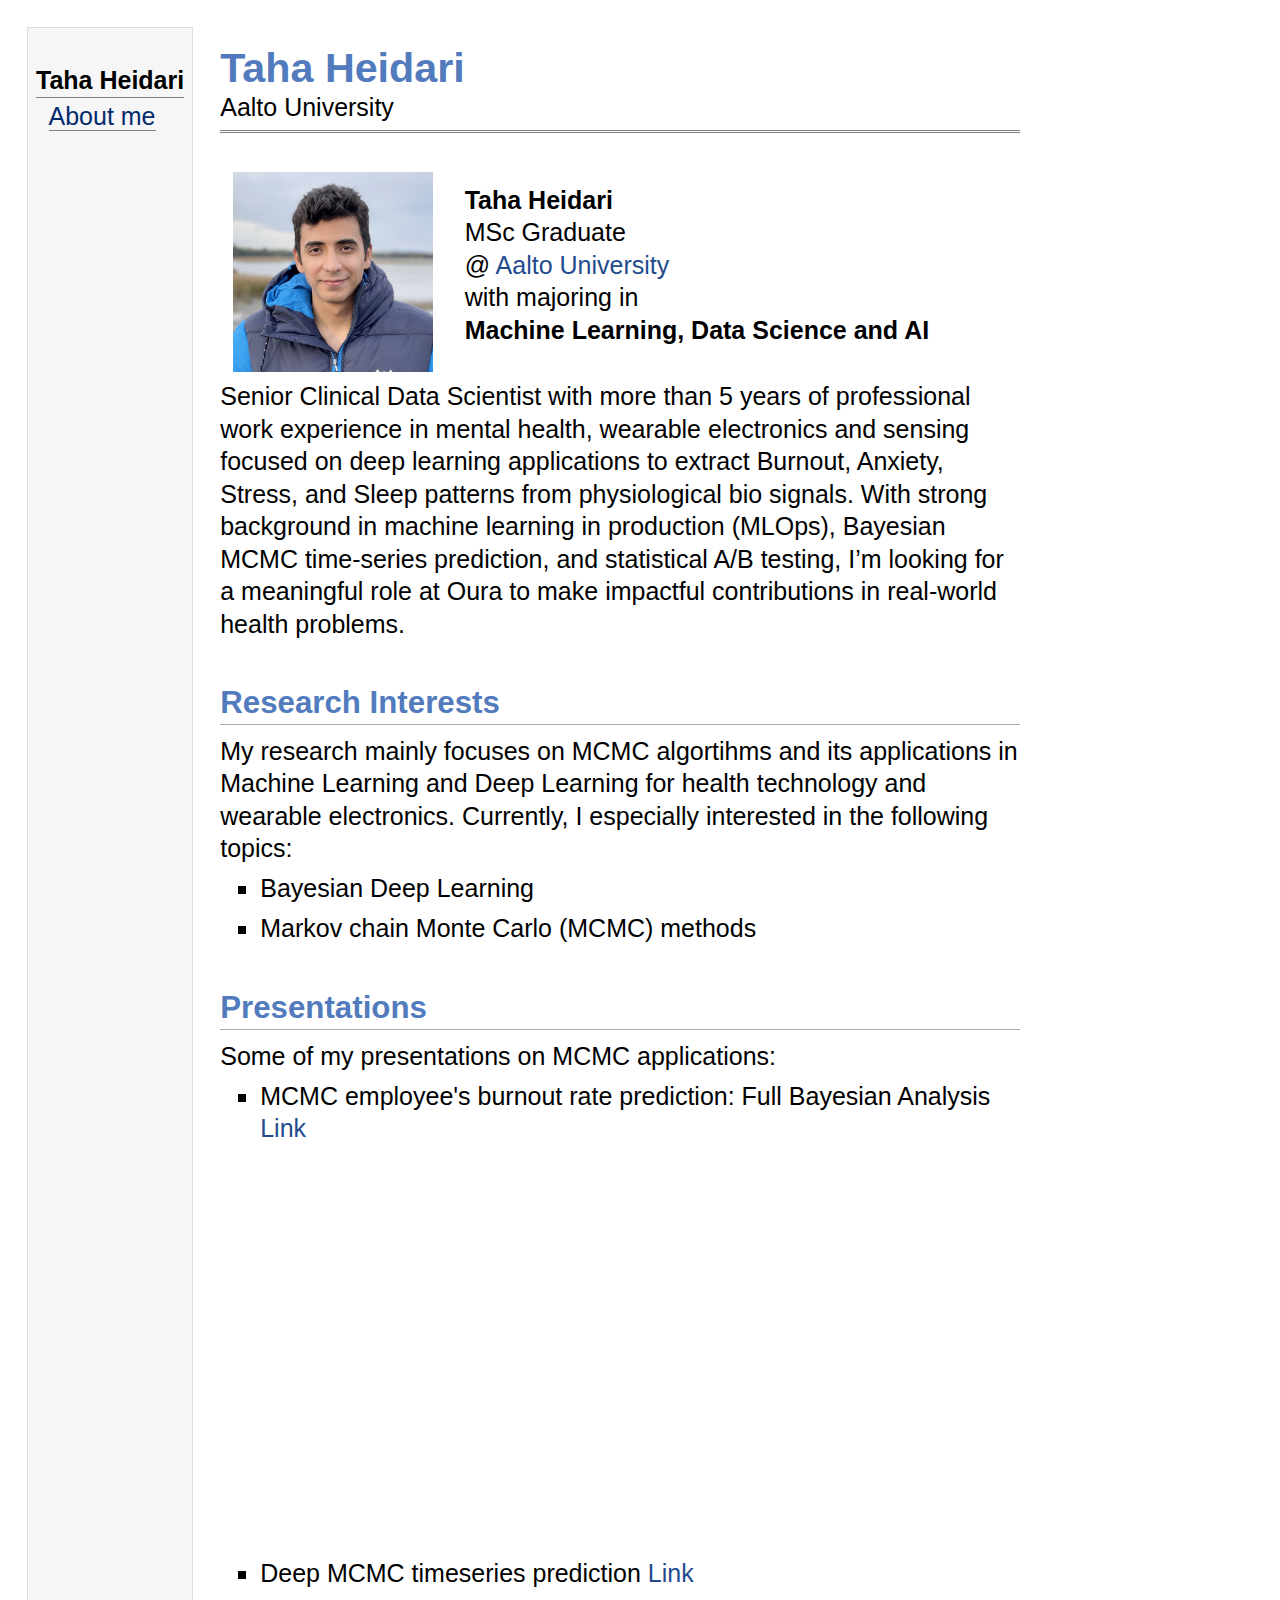
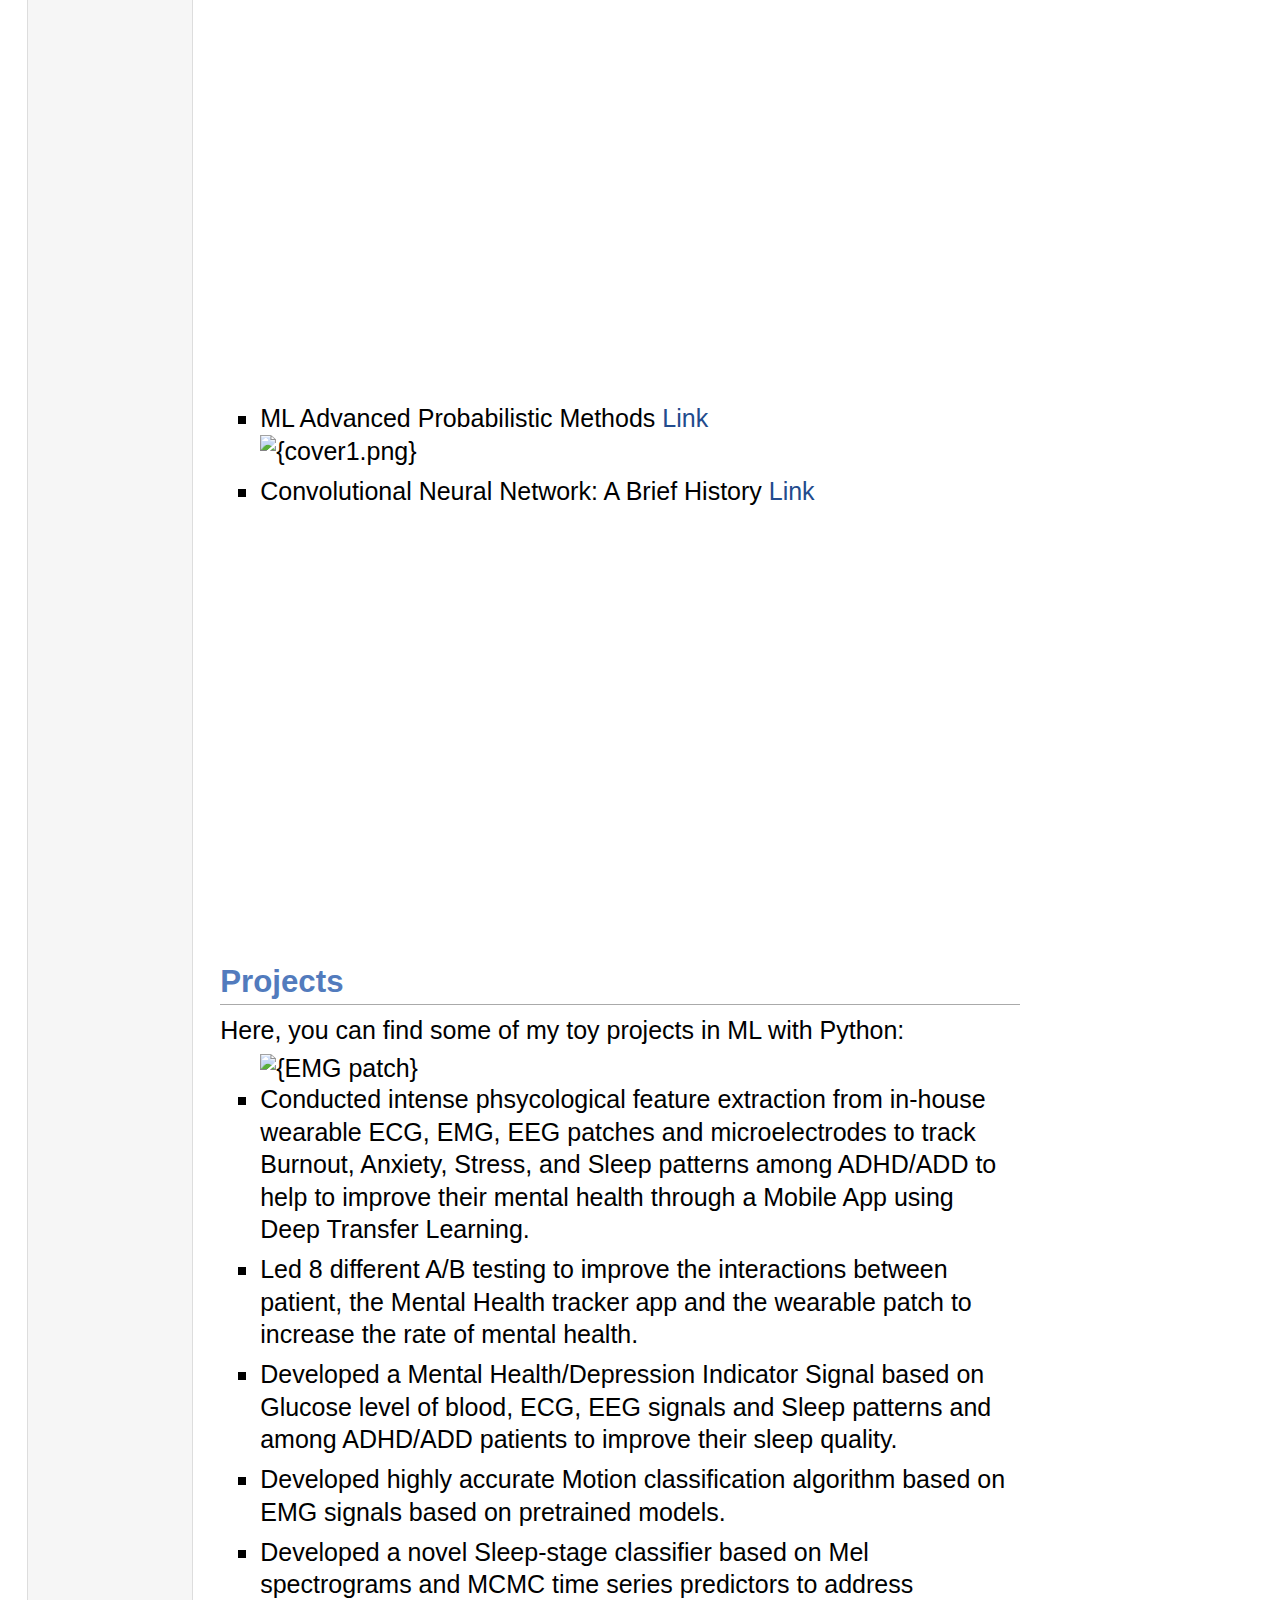
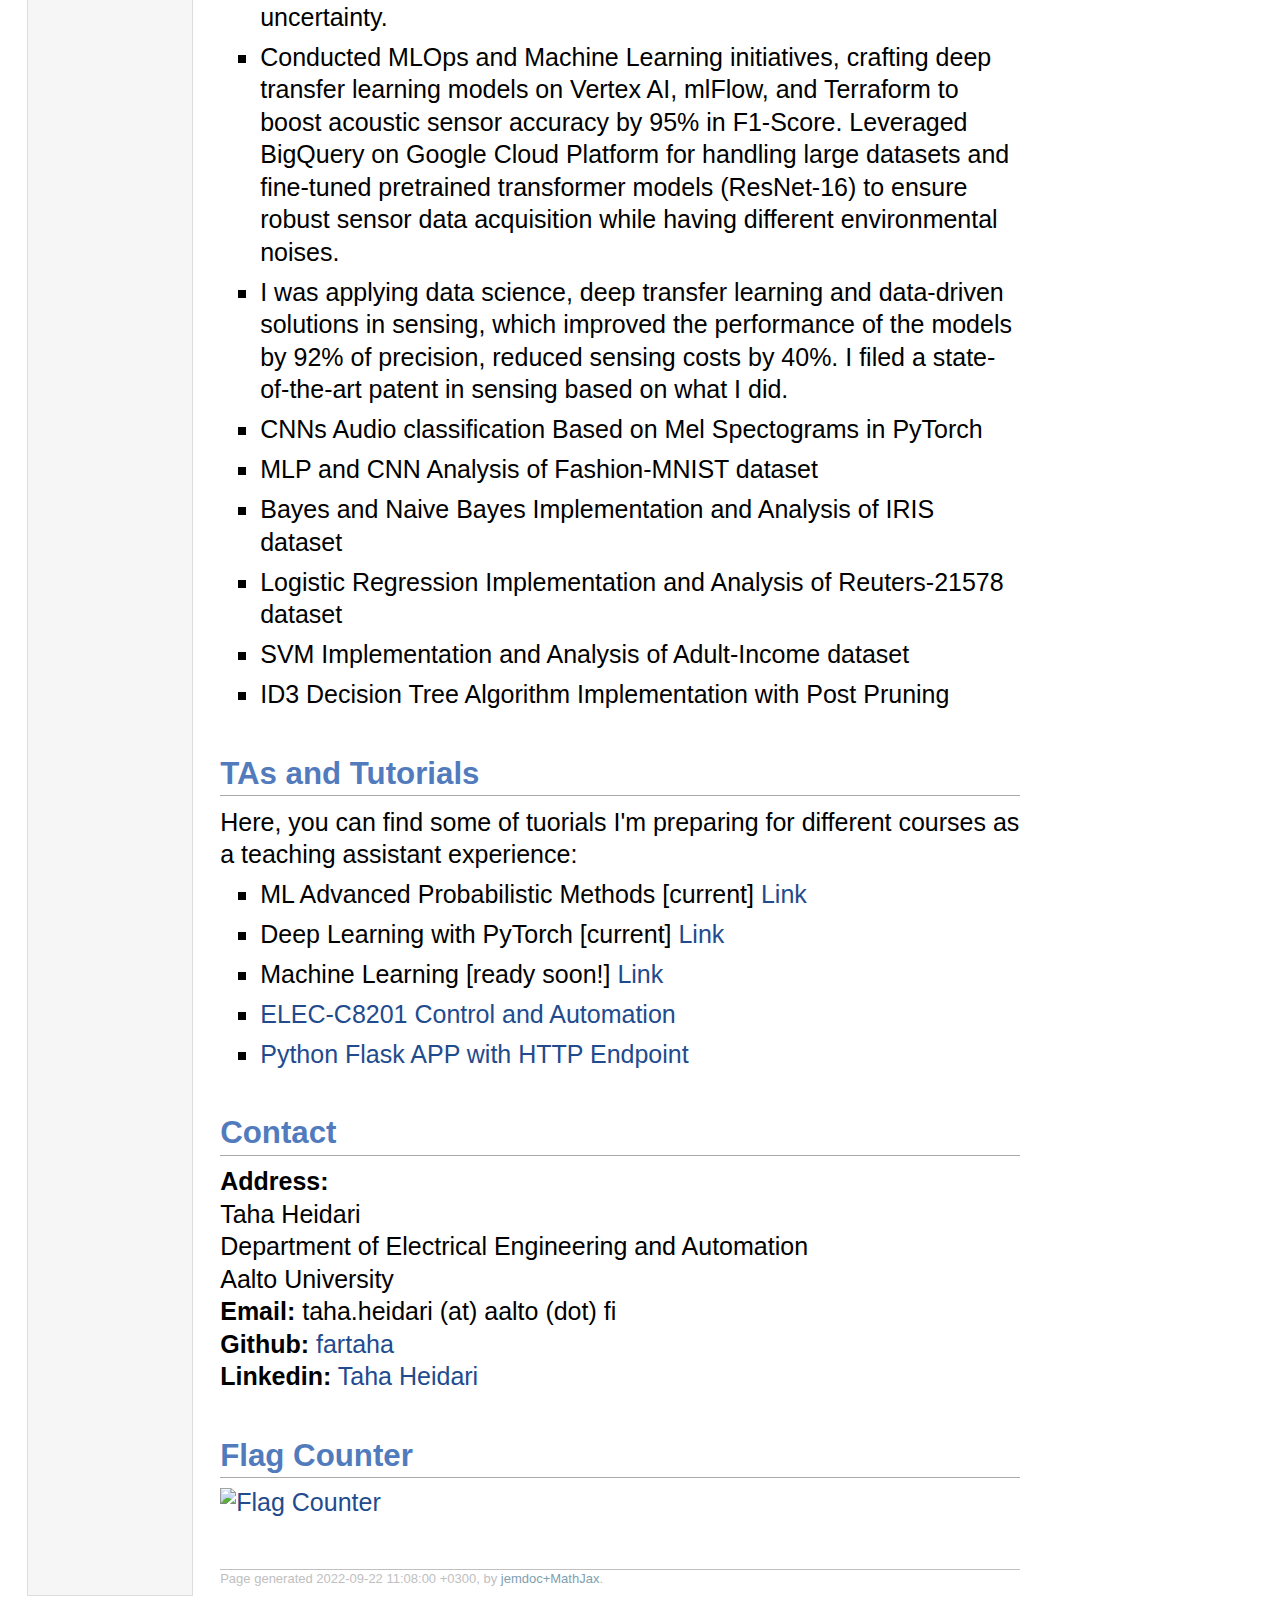
==== commit 91e0b2ad: "Update index.html" ====
--- a/index.html
+++ b/index.html
@@ -50,12 +50,13 @@
 <td align="left">
 <p>
 <b>Taha Heidari</b><br />
-    MSc Student <br />
+    MSc Graduate <br />
 @ <a href="https://www.aalto.fi/en/department-of-electrical-engineering-and-automation" target=&ldquo;blank&rdquo;>Aalto University</a><br />
-    with a major in <br /><b>Machine Learning, Data Science and AI</b>
+    with majoring in <br /><b>Machine Learning, Data Science and AI</b>
 </p>
-    
-</td></tr></table>
+    </td></tr></table>
+	<p>Senior Clinical Data Scientist with more than 5 years of professional work experience in mental health, wearable electronics and sensing focused on deep learning applications to extract Burnout, Anxiety, Stress, and Sleep patterns from physiological bio signals. With strong background in machine learning in production (MLOps), Bayesian MCMC time-series prediction, and statistical A/B testing, I’m looking for a meaningful role at Oura to make impactful contributions in real-world health problems. 
+</p>
 <h2>Research Interests</h2>
  <p>My research mainly focuses on MCMC algortihms and its applications in Machine Learning and Deep Learning for health technology and wearable electronics. Currently, I especially interested in the following topics:</p>
 <ul>
@@ -70,12 +71,11 @@
  <p>Some of my presentations on MCMC applications:</p>
 
 <ul>
-<li><p>MCMC employee's burnout rate prediction: Full Bayesian Analysis <a href="https://www.linkedin.com/posts/taha-heidari_burnout-rate-activity-7116687004473450496-mMKB?utm_source=share&utm_medium=member_desktop" target=&ldquo;blank&rdquo;>Link</a><br /></p>
-</li>
+<li><p>MCMC employee's burnout rate prediction: Full Bayesian Analysis <a href="https://www.linkedin.com/posts/taha-heidari_burnout-rate-activity-7116687004473450496-mMKB?utm_source=share&utm_medium=member_desktop" target=&ldquo;blank&rdquo;>Link</a></p></li>
 <iframe src="https://www.linkedin.com/embed/feed/update/urn:li:ugcPost:7116687003496198145?compact=1" height="399" width="700" frameborder="0" allowfullscreen="" title="Embedded post"></iframe>
 <li><p>Deep MCMC timeseries prediction <a href="https://www.linkedin.com/posts/taha-heidari_mcmc-hmc-mala-activity-6969390137919049728-XTVt?utm_source=share&utm_medium=member_desktop" target=&ldquo;blank&rdquo;>Link</a><br /></p>
 </li>
-	<iframe src="https://www.linkedin.com/embed/feed/update/urn:li:ugcPost:6969390068323004417?compact=1" height="399" width="700" frameborder="0" allowfullscreen="" title="Embedded post"></iframe>
+<iframe src="https://www.linkedin.com/embed/feed/update/urn:li:ugcPost:6969390068323004417?compact=1" height="399" width="700" frameborder="0" allowfullscreen="" title="Embedded post"></iframe>
 <li><p>ML Advanced Probabilistic Methods <a href="https://fartaha.github.io/ml-advanced-probabilistic-methods/" target=&ldquo;blank&rdquo;>Link</a><br /><img src="https://fartaha.github.io/ml-advanced-probabilistic-methods/images/cover1.png" alt="{cover1.png}" width="400px"/></p>
 </li>
 <li><p>Convolutional Neural Network: A Brief History <a href="https://www.linkedin.com/posts/taha-heidari_cnns-history-activity-7087168818044637184-Vu6Y?utm_source=share&utm_medium=member_desktop" target=&ldquo;blank&rdquo;>Link</a><br /></p>
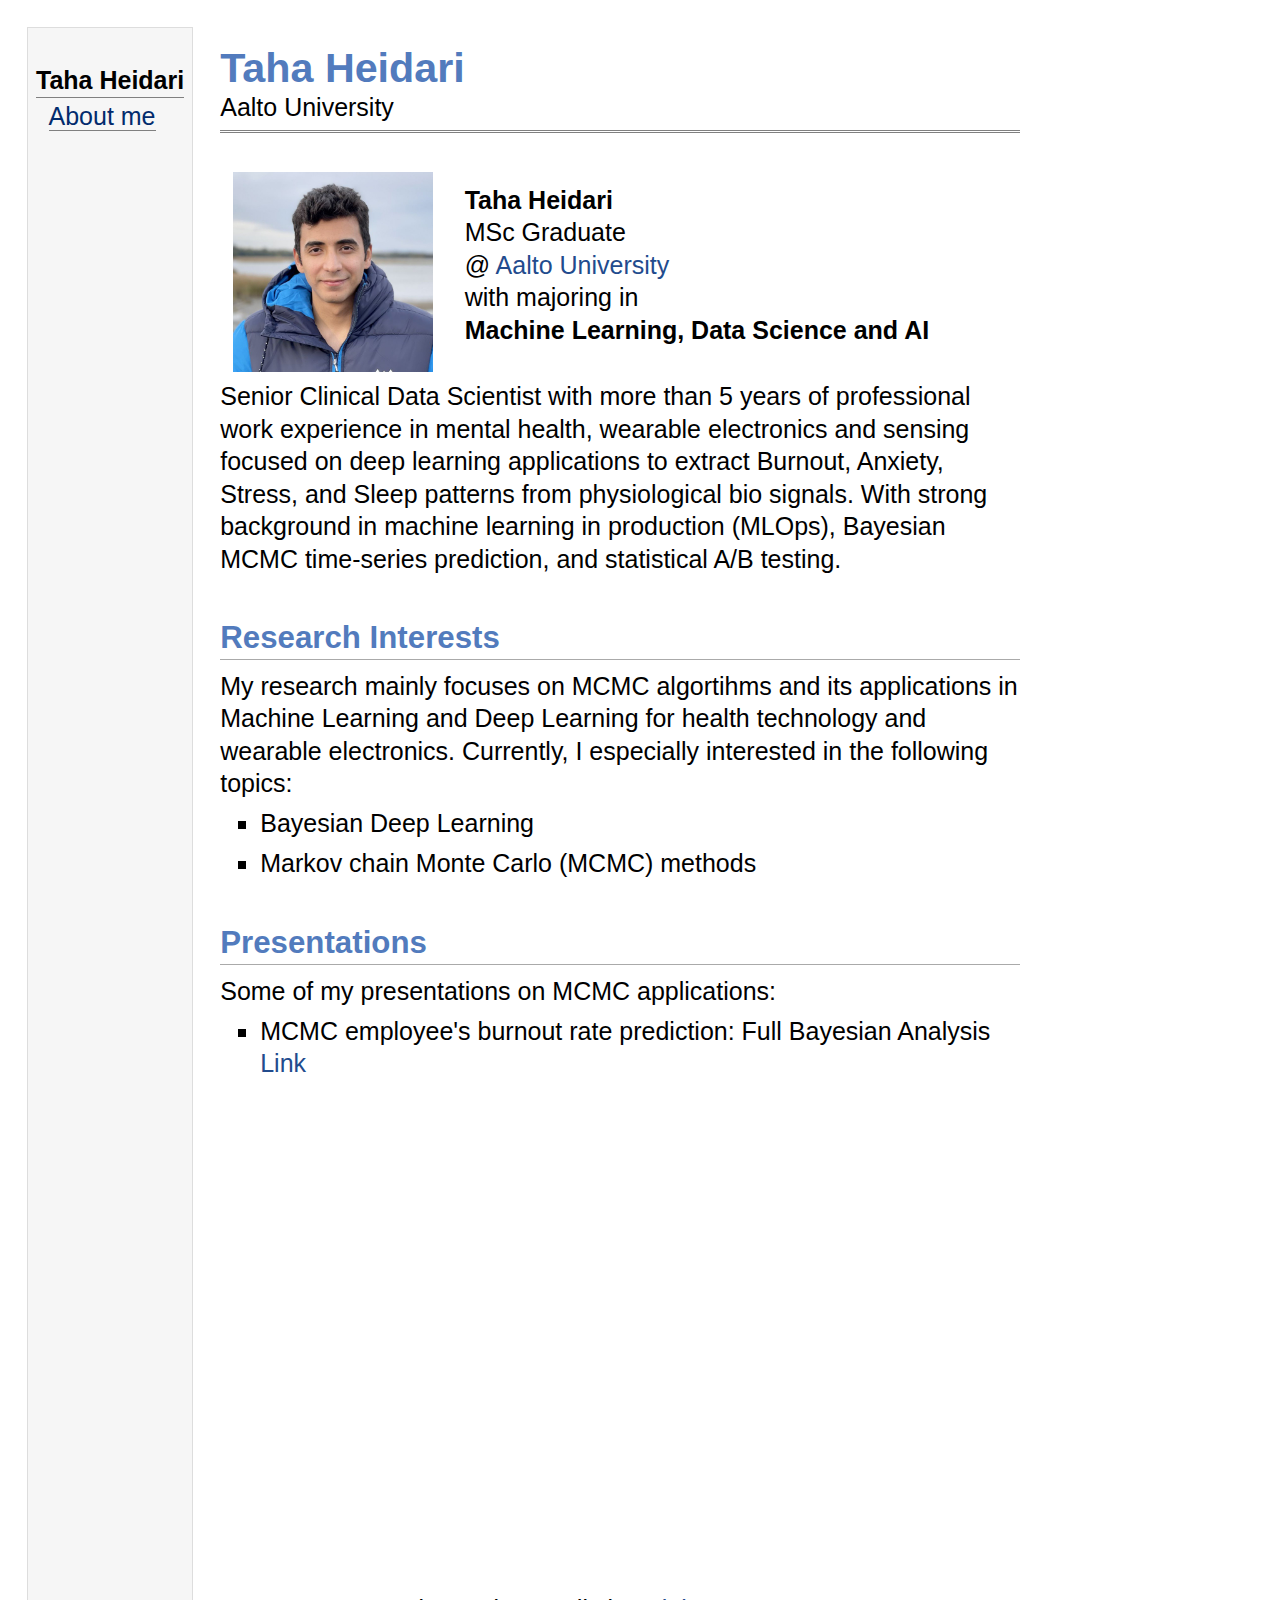
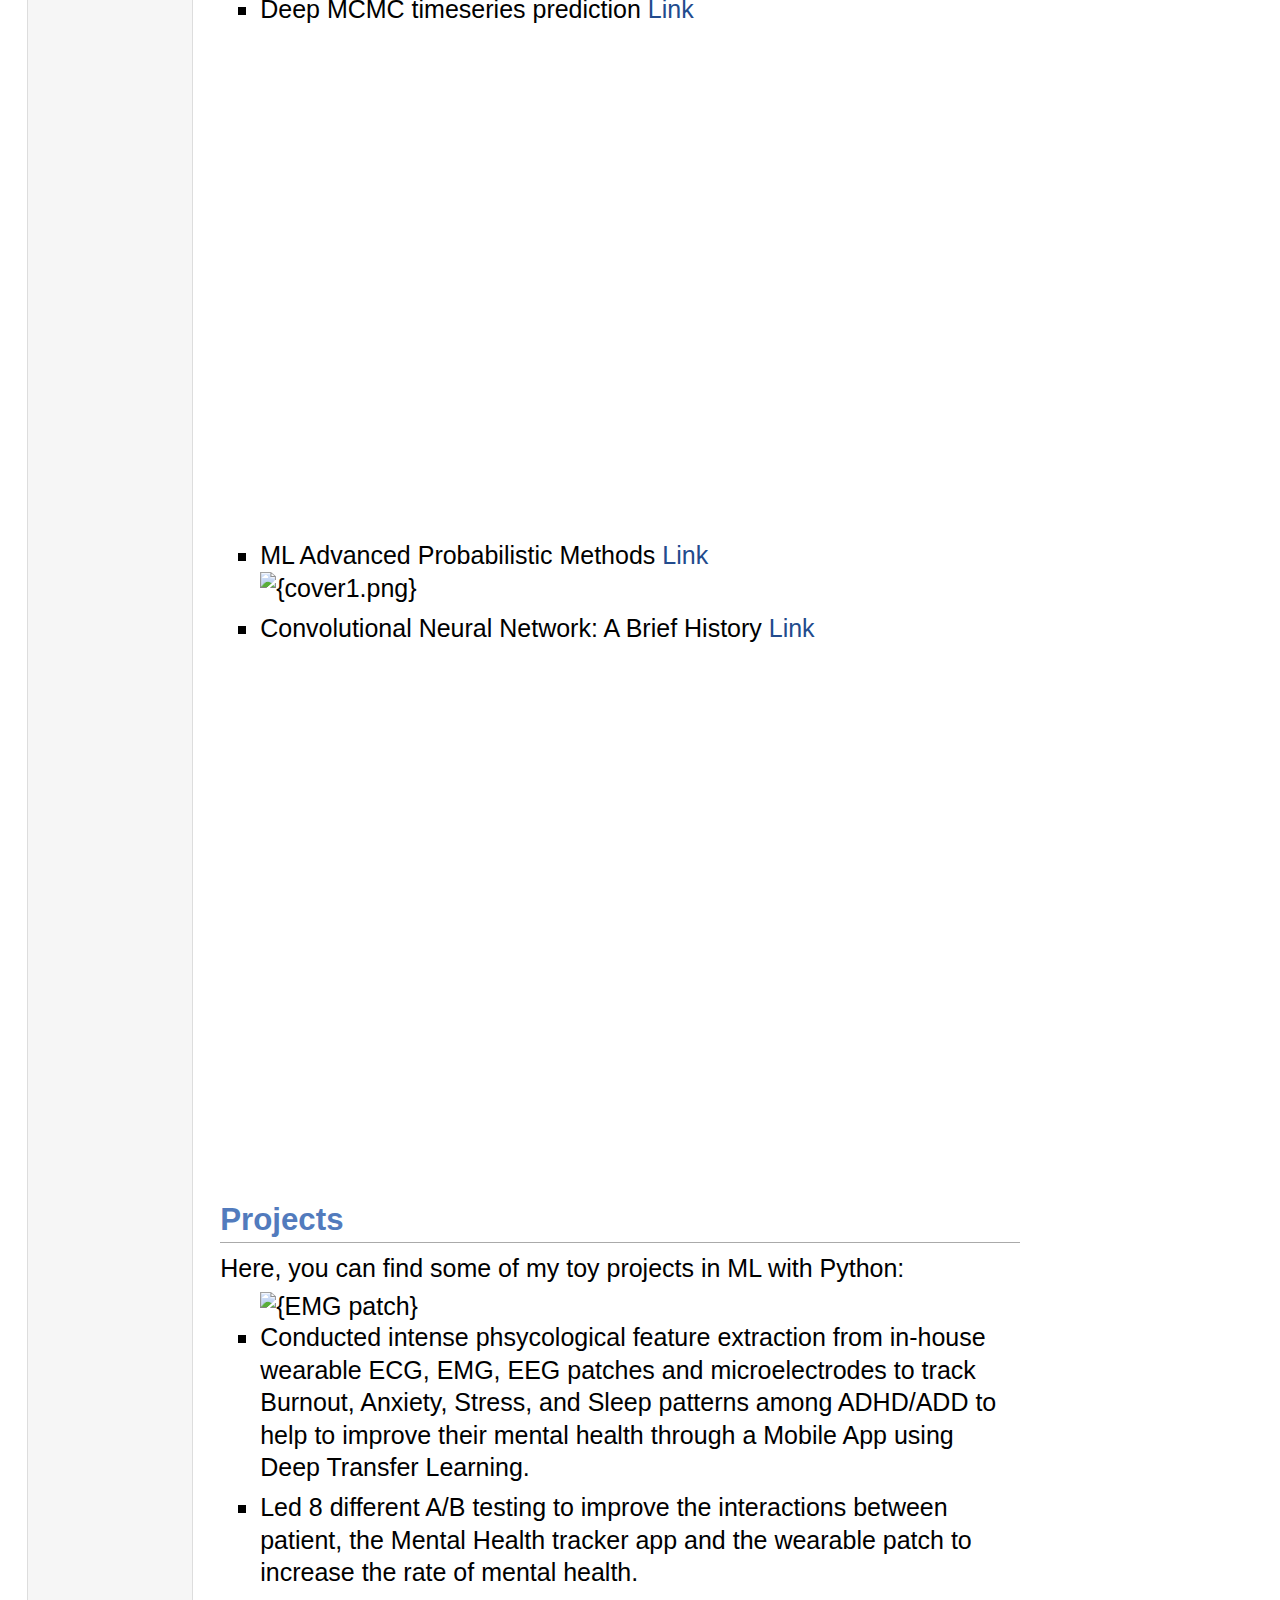
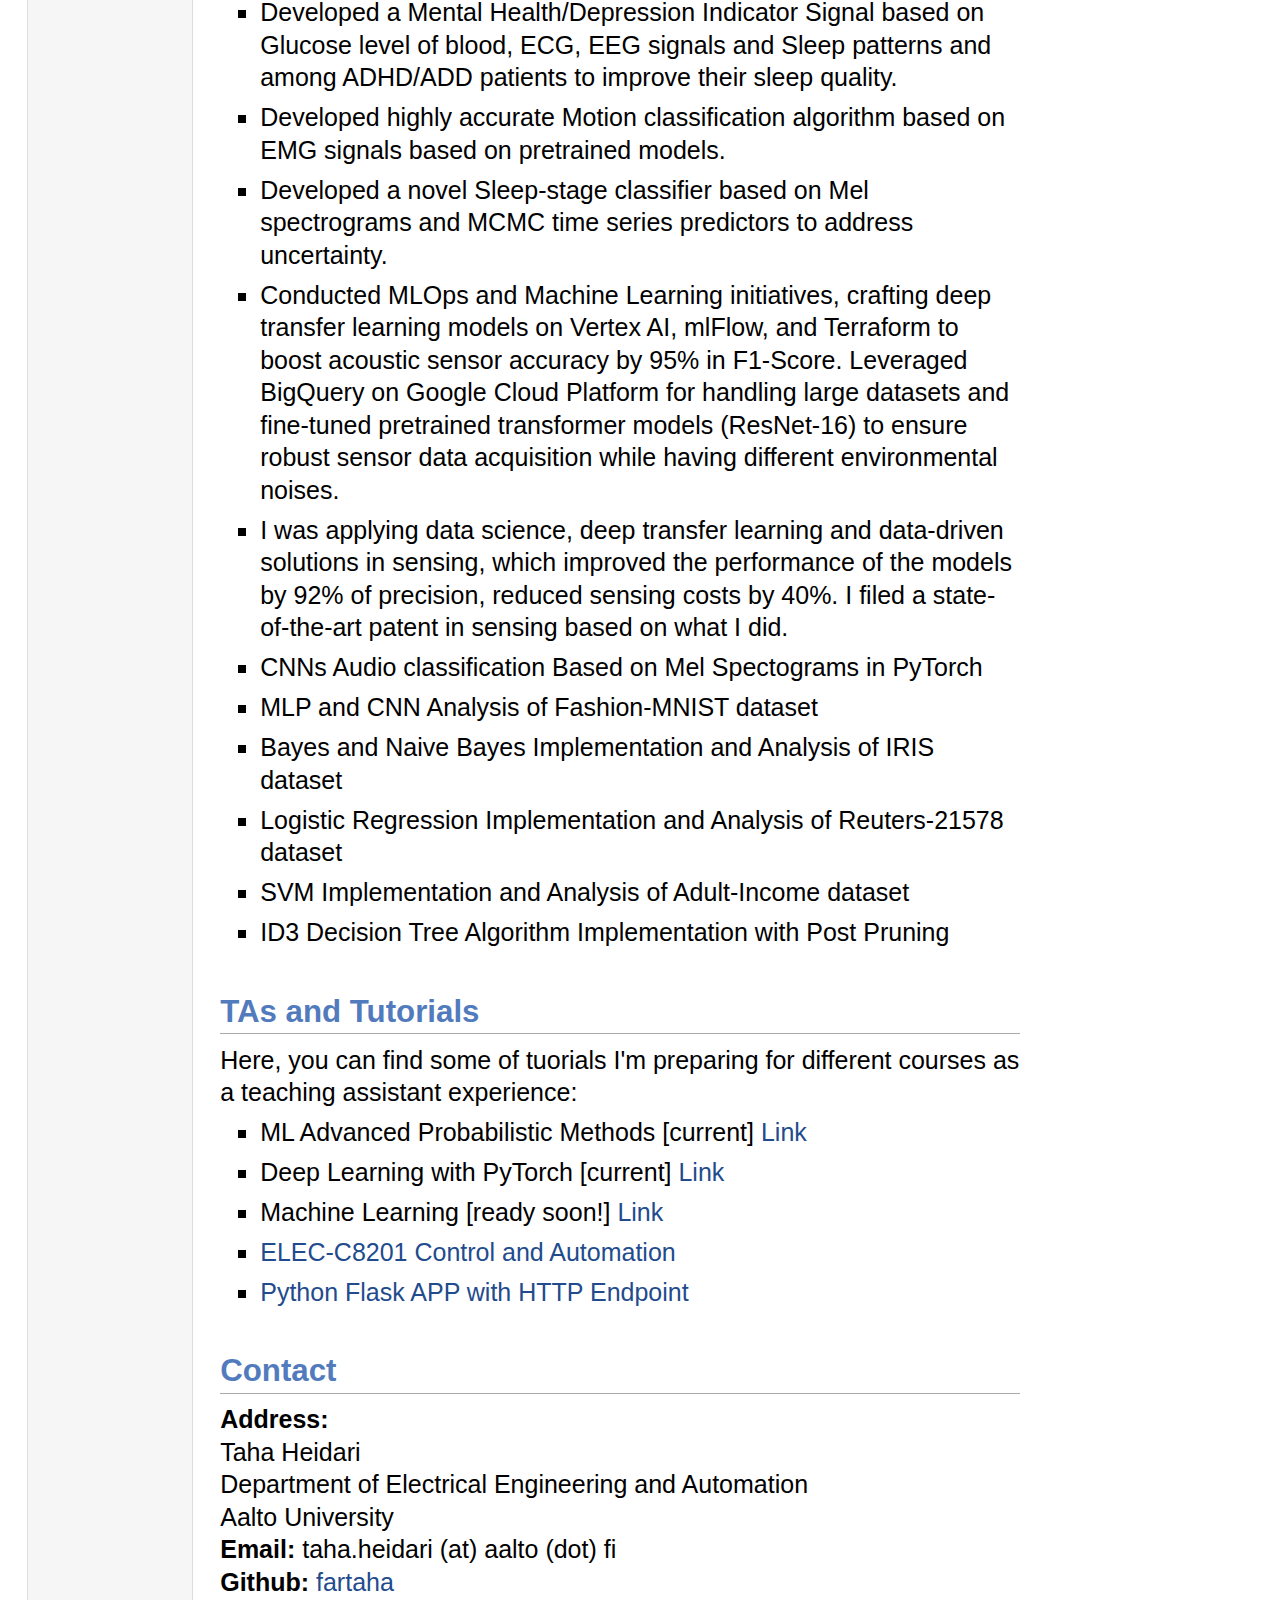
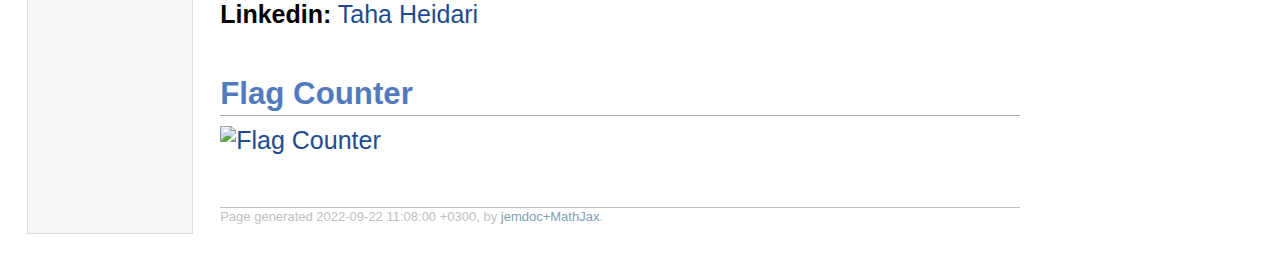
==== commit ea67f901: "Update index.html" ====
--- a/index.html
+++ b/index.html
@@ -55,7 +55,7 @@
     with majoring in <br /><b>Machine Learning, Data Science and AI</b>
 </p>
     </td></tr></table>
-	<p>Senior Clinical Data Scientist with more than 5 years of professional work experience in mental health, wearable electronics and sensing focused on deep learning applications to extract Burnout, Anxiety, Stress, and Sleep patterns from physiological bio signals. With strong background in machine learning in production (MLOps), Bayesian MCMC time-series prediction, and statistical A/B testing, I’m looking for a meaningful role at Oura to make impactful contributions in real-world health problems. 
+	<p>Senior Clinical Data Scientist with more than 5 years of professional work experience in mental health, wearable electronics and sensing focused on deep learning applications to extract Burnout, Anxiety, Stress, and Sleep patterns from physiological bio signals. With strong background in machine learning in production (MLOps), Bayesian MCMC time-series prediction, and statistical A/B testing. 
 </p>
 <h2>Research Interests</h2>
  <p>My research mainly focuses on MCMC algortihms and its applications in Machine Learning and Deep Learning for health technology and wearable electronics. Currently, I especially interested in the following topics:</p>
@@ -72,15 +72,15 @@
 
 <ul>
 <li><p>MCMC employee's burnout rate prediction: Full Bayesian Analysis <a href="https://www.linkedin.com/posts/taha-heidari_burnout-rate-activity-7116687004473450496-mMKB?utm_source=share&utm_medium=member_desktop" target=&ldquo;blank&rdquo;>Link</a></p></li>
-<iframe src="https://www.linkedin.com/embed/feed/update/urn:li:ugcPost:7116687003496198145?compact=1" height="399" width="700" frameborder="0" allowfullscreen="" title="Embedded post"></iframe>
+<iframe src="https://www.linkedin.com/embed/feed/update/urn:li:ugcPost:7116687003496198145?compact=0" height="500" width="700" frameborder="0" allowfullscreen="" title="Embedded post"></iframe>
 <li><p>Deep MCMC timeseries prediction <a href="https://www.linkedin.com/posts/taha-heidari_mcmc-hmc-mala-activity-6969390137919049728-XTVt?utm_source=share&utm_medium=member_desktop" target=&ldquo;blank&rdquo;>Link</a><br /></p>
 </li>
-<iframe src="https://www.linkedin.com/embed/feed/update/urn:li:ugcPost:6969390068323004417?compact=1" height="399" width="700" frameborder="0" allowfullscreen="" title="Embedded post"></iframe>
+<iframe src="https://www.linkedin.com/embed/feed/update/urn:li:ugcPost:6969390068323004417?compact=0" height="500" width="700" frameborder="0" allowfullscreen="" title="Embedded post"></iframe>
 <li><p>ML Advanced Probabilistic Methods <a href="https://fartaha.github.io/ml-advanced-probabilistic-methods/" target=&ldquo;blank&rdquo;>Link</a><br /><img src="https://fartaha.github.io/ml-advanced-probabilistic-methods/images/cover1.png" alt="{cover1.png}" width="400px"/></p>
 </li>
 <li><p>Convolutional Neural Network: A Brief History <a href="https://www.linkedin.com/posts/taha-heidari_cnns-history-activity-7087168818044637184-Vu6Y?utm_source=share&utm_medium=member_desktop" target=&ldquo;blank&rdquo;>Link</a><br /></p>
 </li>
-	<iframe src="https://www.linkedin.com/embed/feed/update/urn:li:ugcPost:7087168817121943552?compact=1" height="399" width="700" frameborder="0" allowfullscreen="" title="Embedded post"></iframe>
+<iframe src="https://www.linkedin.com/embed/feed/update/urn:li:ugcPost:7087168817121943552?compact=0" height="500" width="700" frameborder="0" allowfullscreen="" title="Embedded post"></iframe>
 </ul>
     
 <h2>Projects</h2>
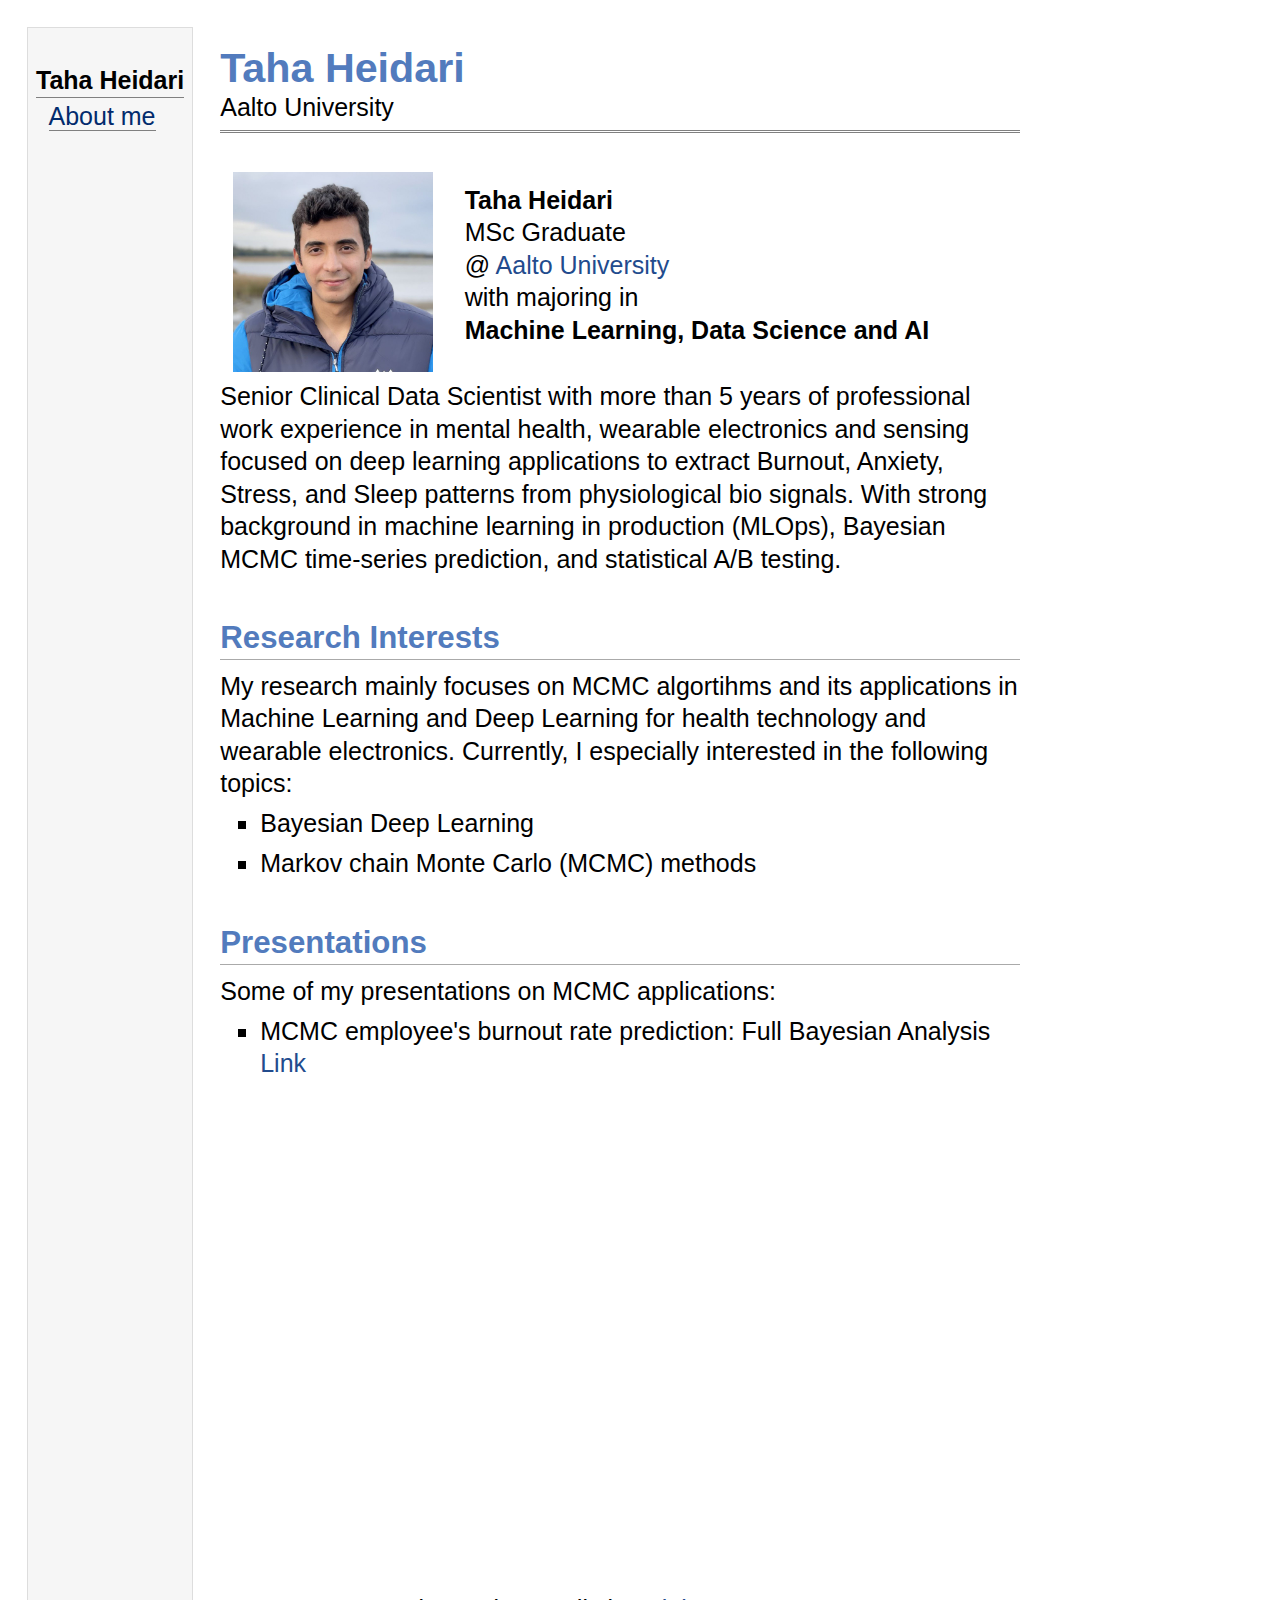
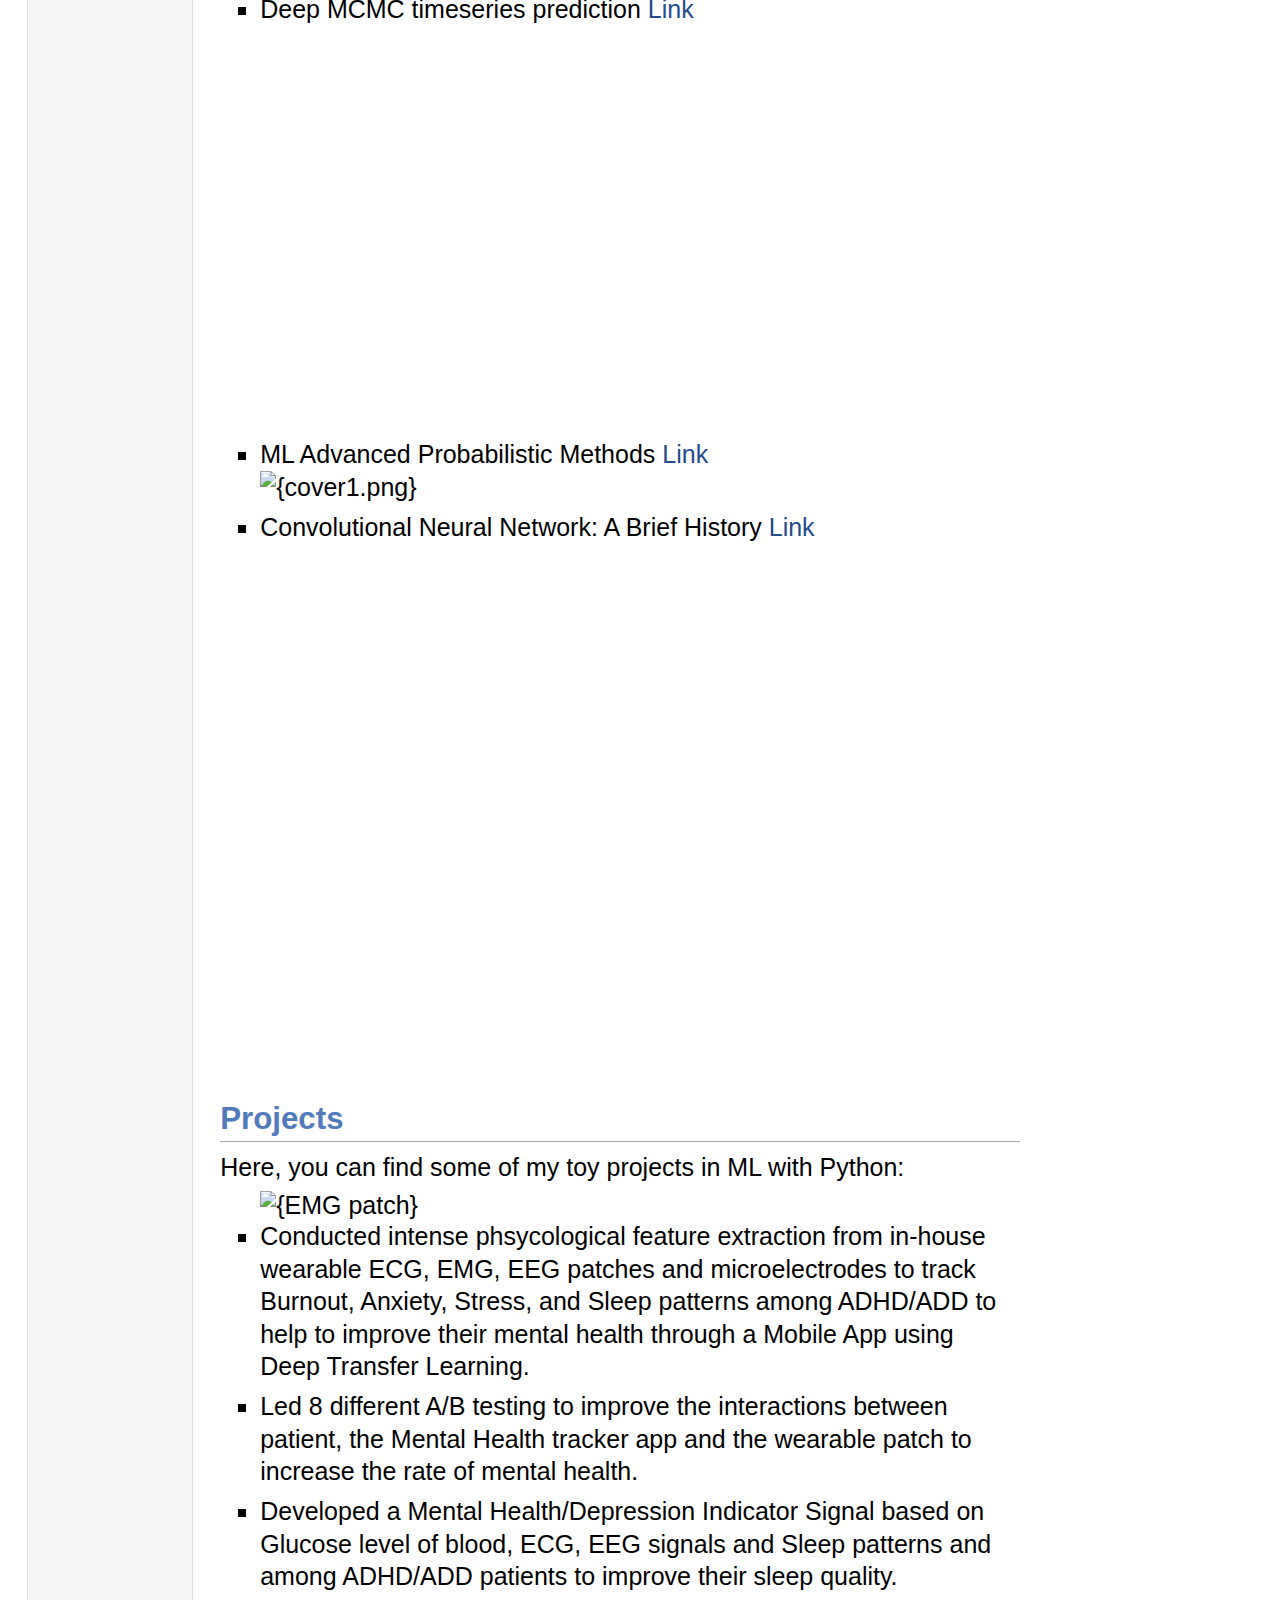
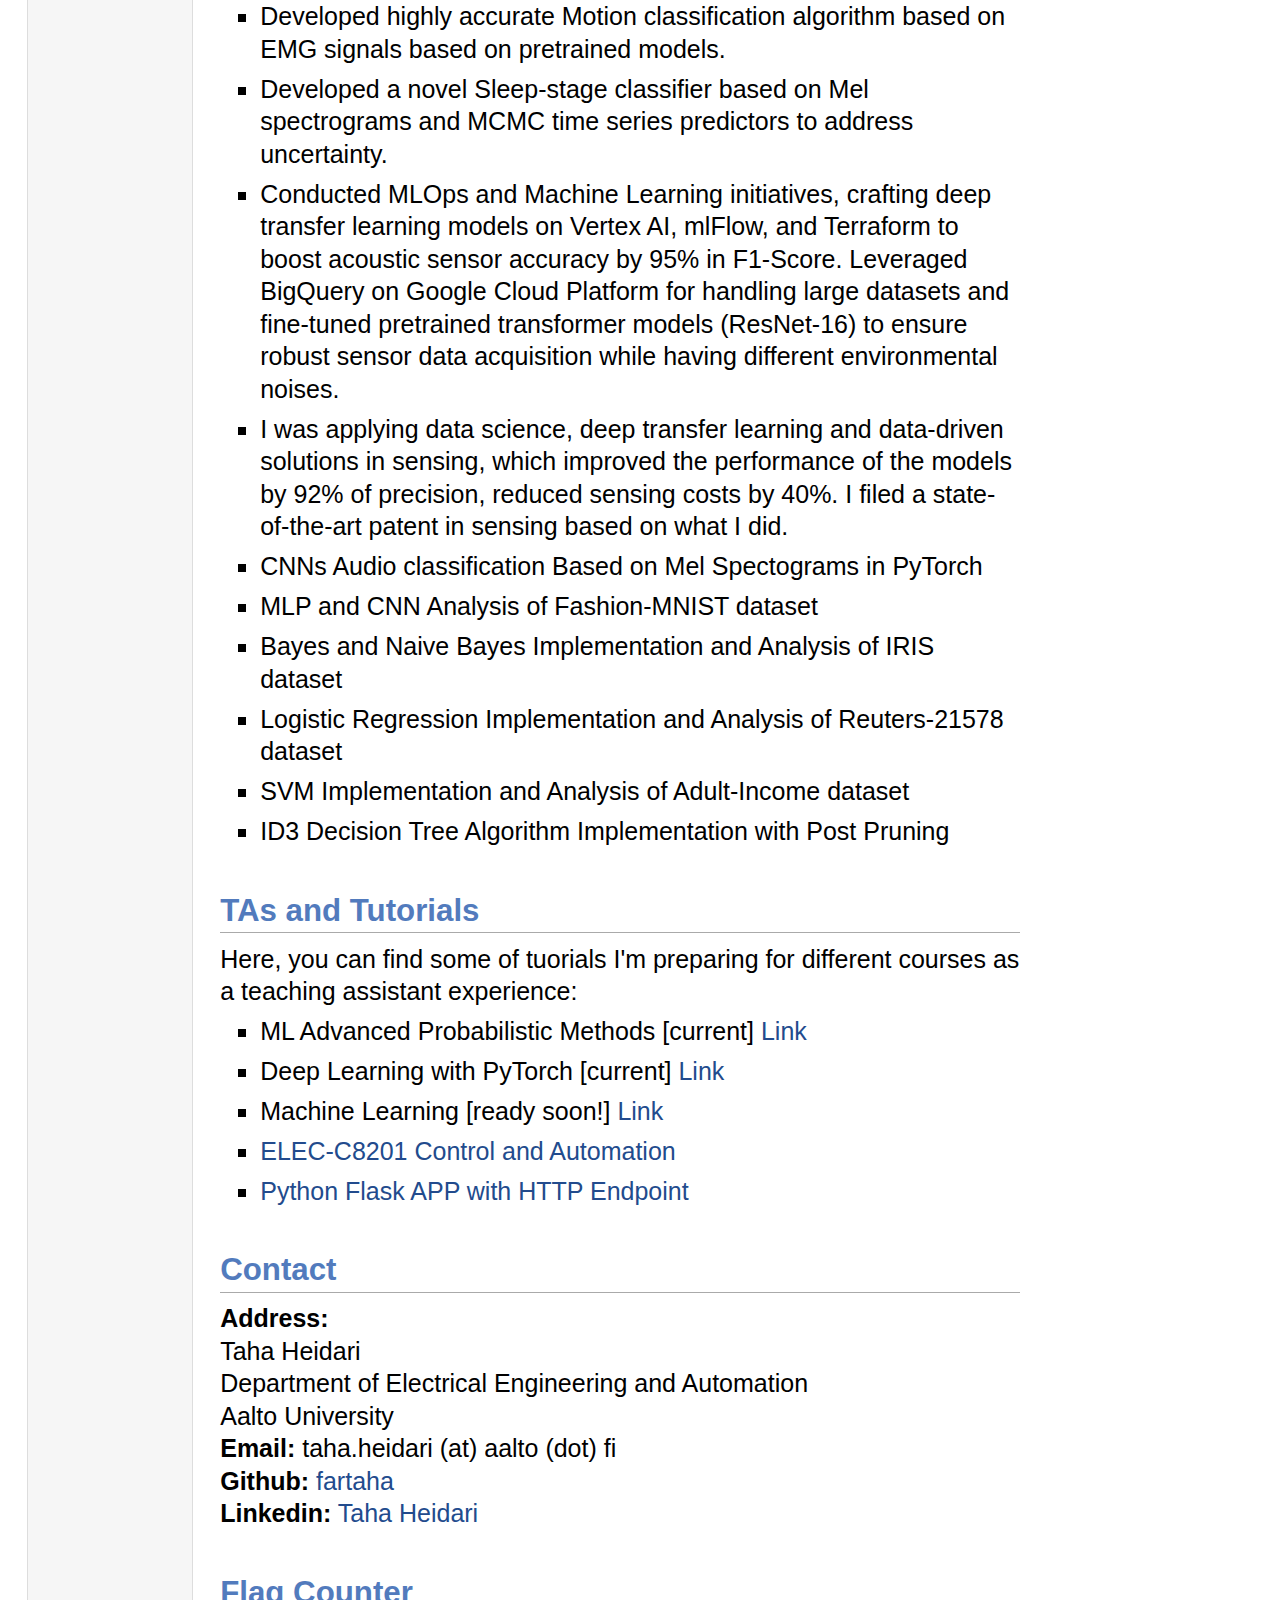
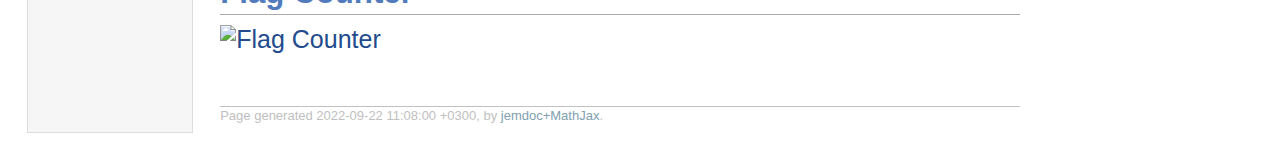
==== commit ea330605: "Update index.html" ====
--- a/index.html
+++ b/index.html
@@ -75,7 +75,7 @@
 <iframe src="https://www.linkedin.com/embed/feed/update/urn:li:ugcPost:7116687003496198145?compact=0" height="500" width="700" frameborder="0" allowfullscreen="" title="Embedded post"></iframe>
 <li><p>Deep MCMC timeseries prediction <a href="https://www.linkedin.com/posts/taha-heidari_mcmc-hmc-mala-activity-6969390137919049728-XTVt?utm_source=share&utm_medium=member_desktop" target=&ldquo;blank&rdquo;>Link</a><br /></p>
 </li>
-<iframe src="https://www.linkedin.com/embed/feed/update/urn:li:ugcPost:6969390068323004417?compact=0" height="500" width="700" frameborder="0" allowfullscreen="" title="Embedded post"></iframe>
+<iframe src="https://www.linkedin.com/embed/feed/update/urn:li:ugcPost:6969390068323004417?compact=1" height="399" width="700" frameborder="0" allowfullscreen="" title="Embedded post"></iframe>
 <li><p>ML Advanced Probabilistic Methods <a href="https://fartaha.github.io/ml-advanced-probabilistic-methods/" target=&ldquo;blank&rdquo;>Link</a><br /><img src="https://fartaha.github.io/ml-advanced-probabilistic-methods/images/cover1.png" alt="{cover1.png}" width="400px"/></p>
 </li>
 <li><p>Convolutional Neural Network: A Brief History <a href="https://www.linkedin.com/posts/taha-heidari_cnns-history-activity-7087168818044637184-Vu6Y?utm_source=share&utm_medium=member_desktop" target=&ldquo;blank&rdquo;>Link</a><br /></p>
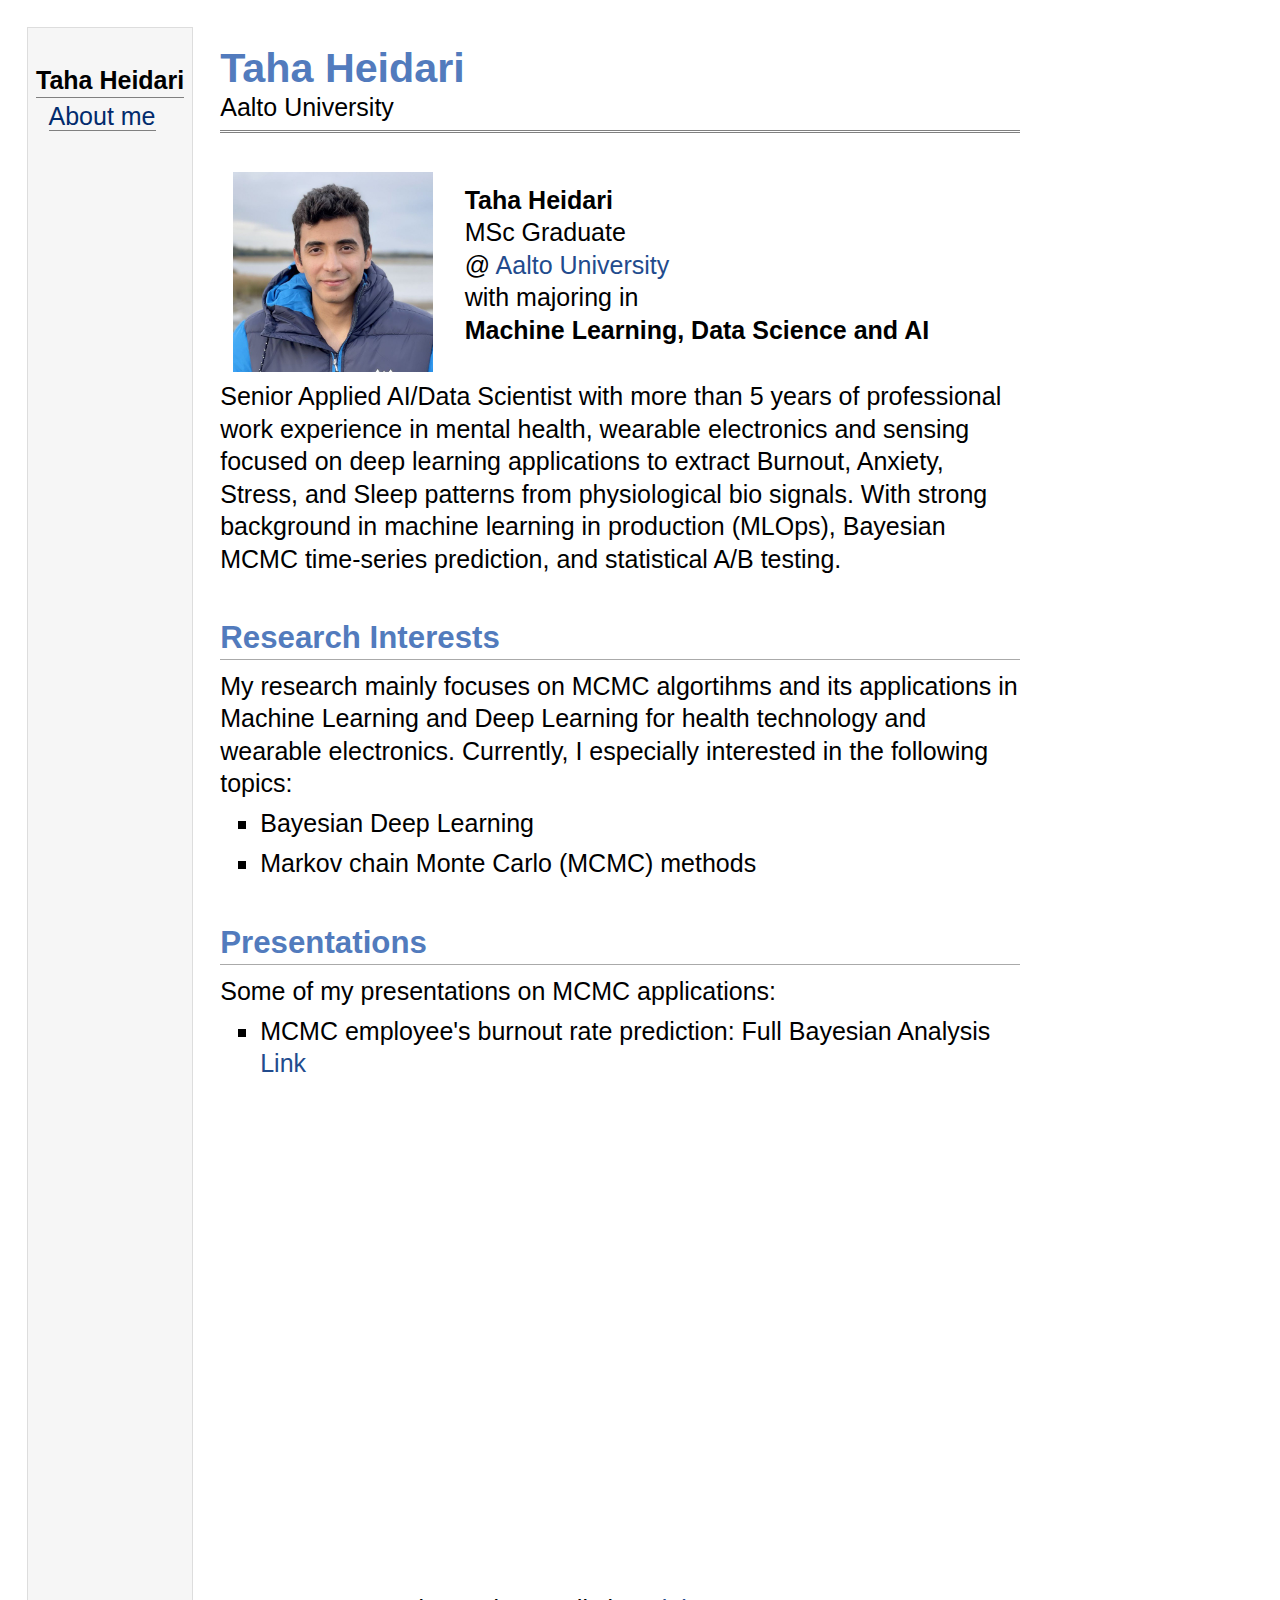
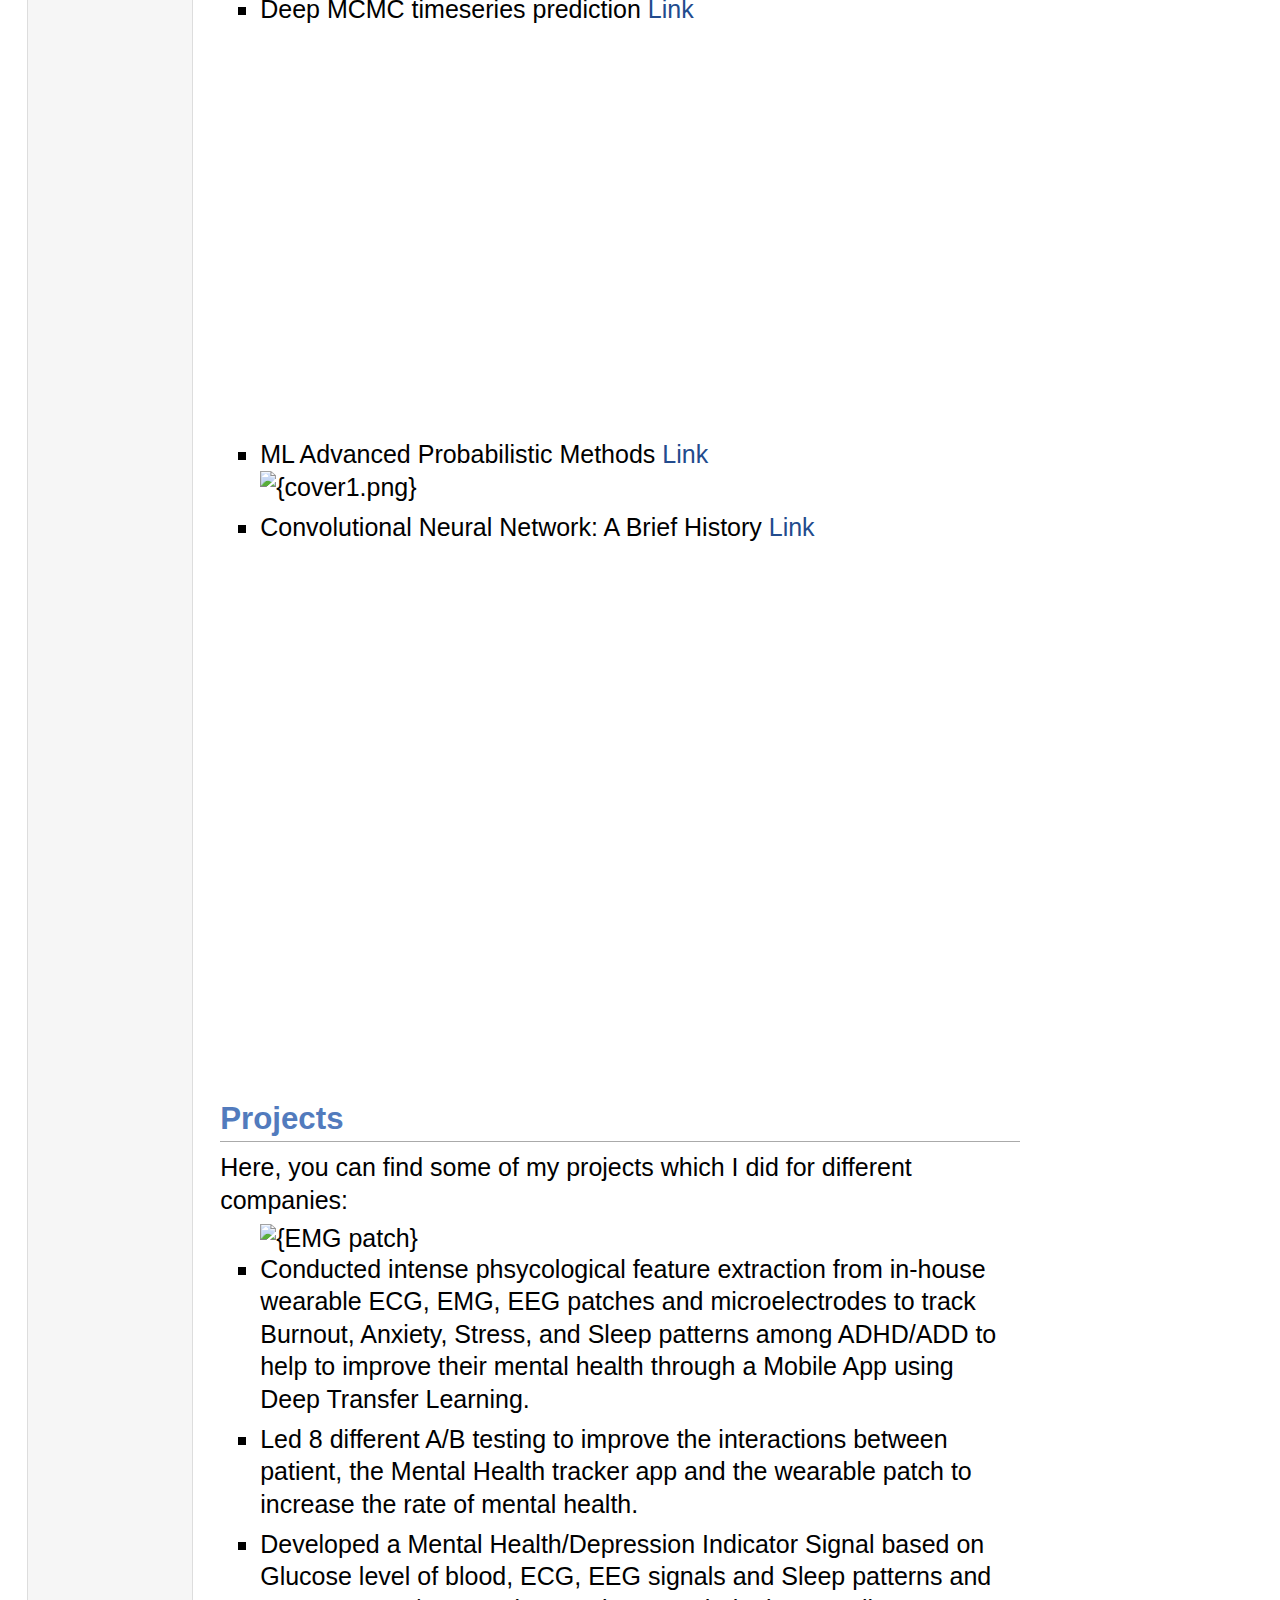
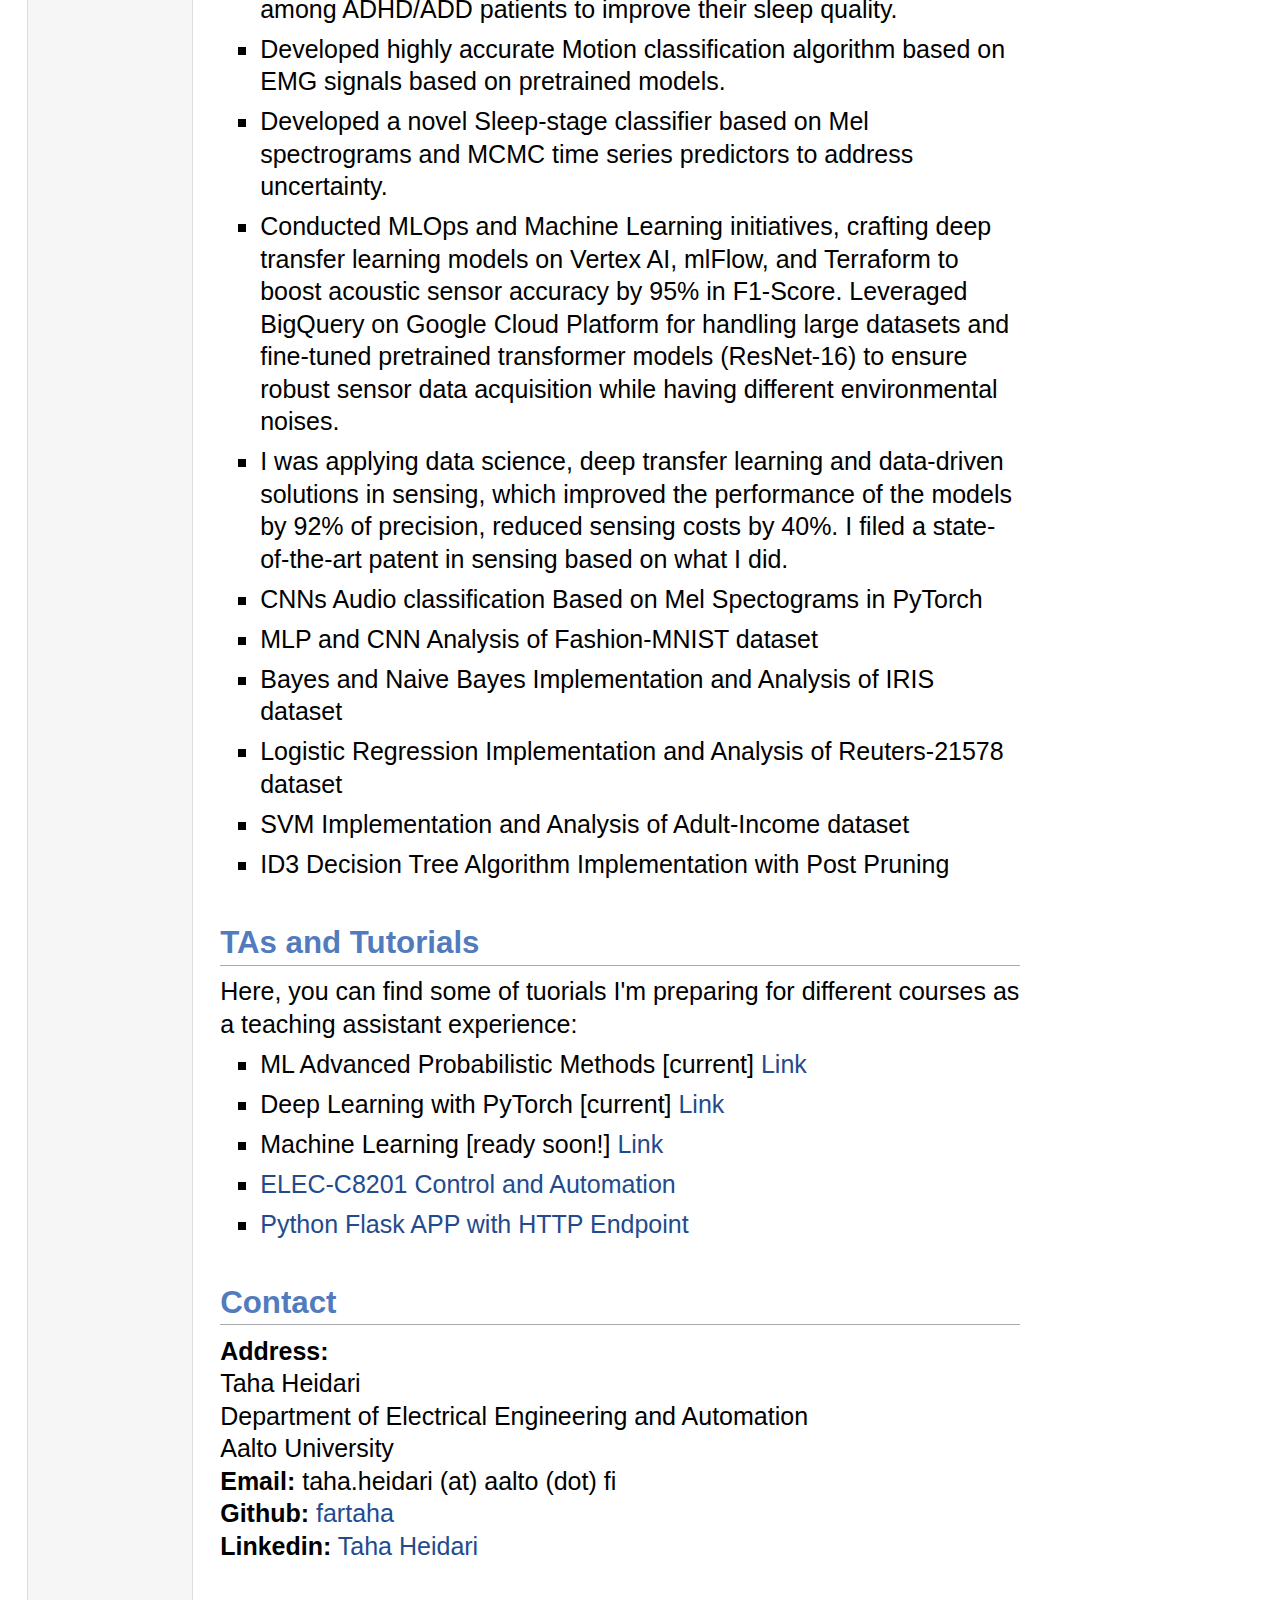
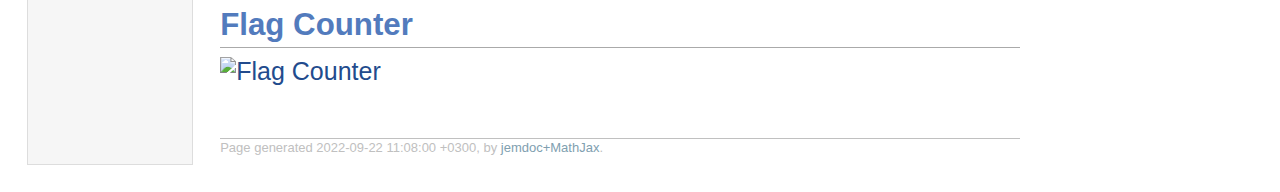
==== commit 759888d4: "Update index.html" ====
--- a/index.html
+++ b/index.html
@@ -55,7 +55,7 @@
     with majoring in <br /><b>Machine Learning, Data Science and AI</b>
 </p>
     </td></tr></table>
-	<p>Senior Clinical Data Scientist with more than 5 years of professional work experience in mental health, wearable electronics and sensing focused on deep learning applications to extract Burnout, Anxiety, Stress, and Sleep patterns from physiological bio signals. With strong background in machine learning in production (MLOps), Bayesian MCMC time-series prediction, and statistical A/B testing. 
+	<p>Senior Applied AI/Data Scientist with more than 5 years of professional work experience in mental health, wearable electronics and sensing focused on deep learning applications to extract Burnout, Anxiety, Stress, and Sleep patterns from physiological bio signals. With strong background in machine learning in production (MLOps), Bayesian MCMC time-series prediction, and statistical A/B testing. 
 </p>
 <h2>Research Interests</h2>
  <p>My research mainly focuses on MCMC algortihms and its applications in Machine Learning and Deep Learning for health technology and wearable electronics. Currently, I especially interested in the following topics:</p>
@@ -84,7 +84,7 @@
 </ul>
     
 <h2>Projects</h2>
- <p>Here, you can find some of my toy projects in ML with Python:</p>
+ <p>Here, you can find some of my projects which I did for different companies:</p>
 
 <ul>
 <img src="imgs/EMGpatch.png" alt="{EMG patch}" width="400px"/>
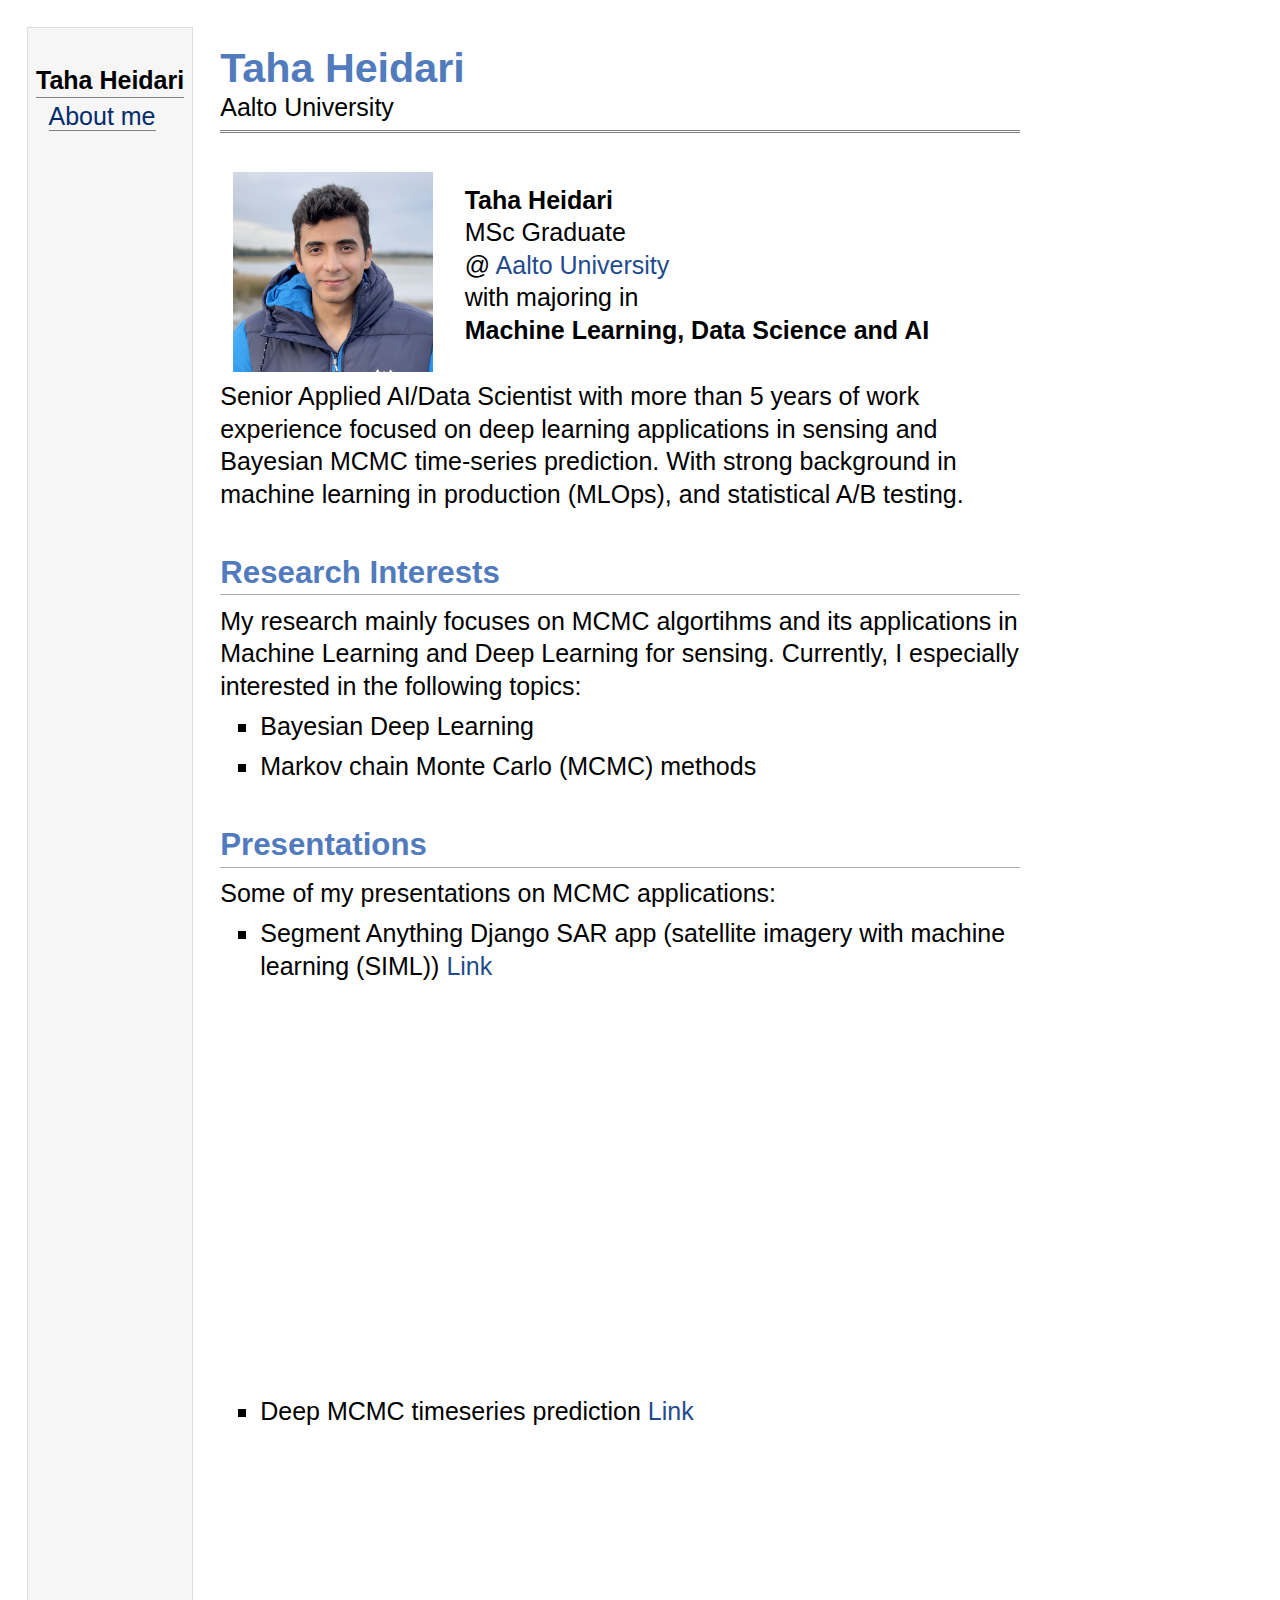
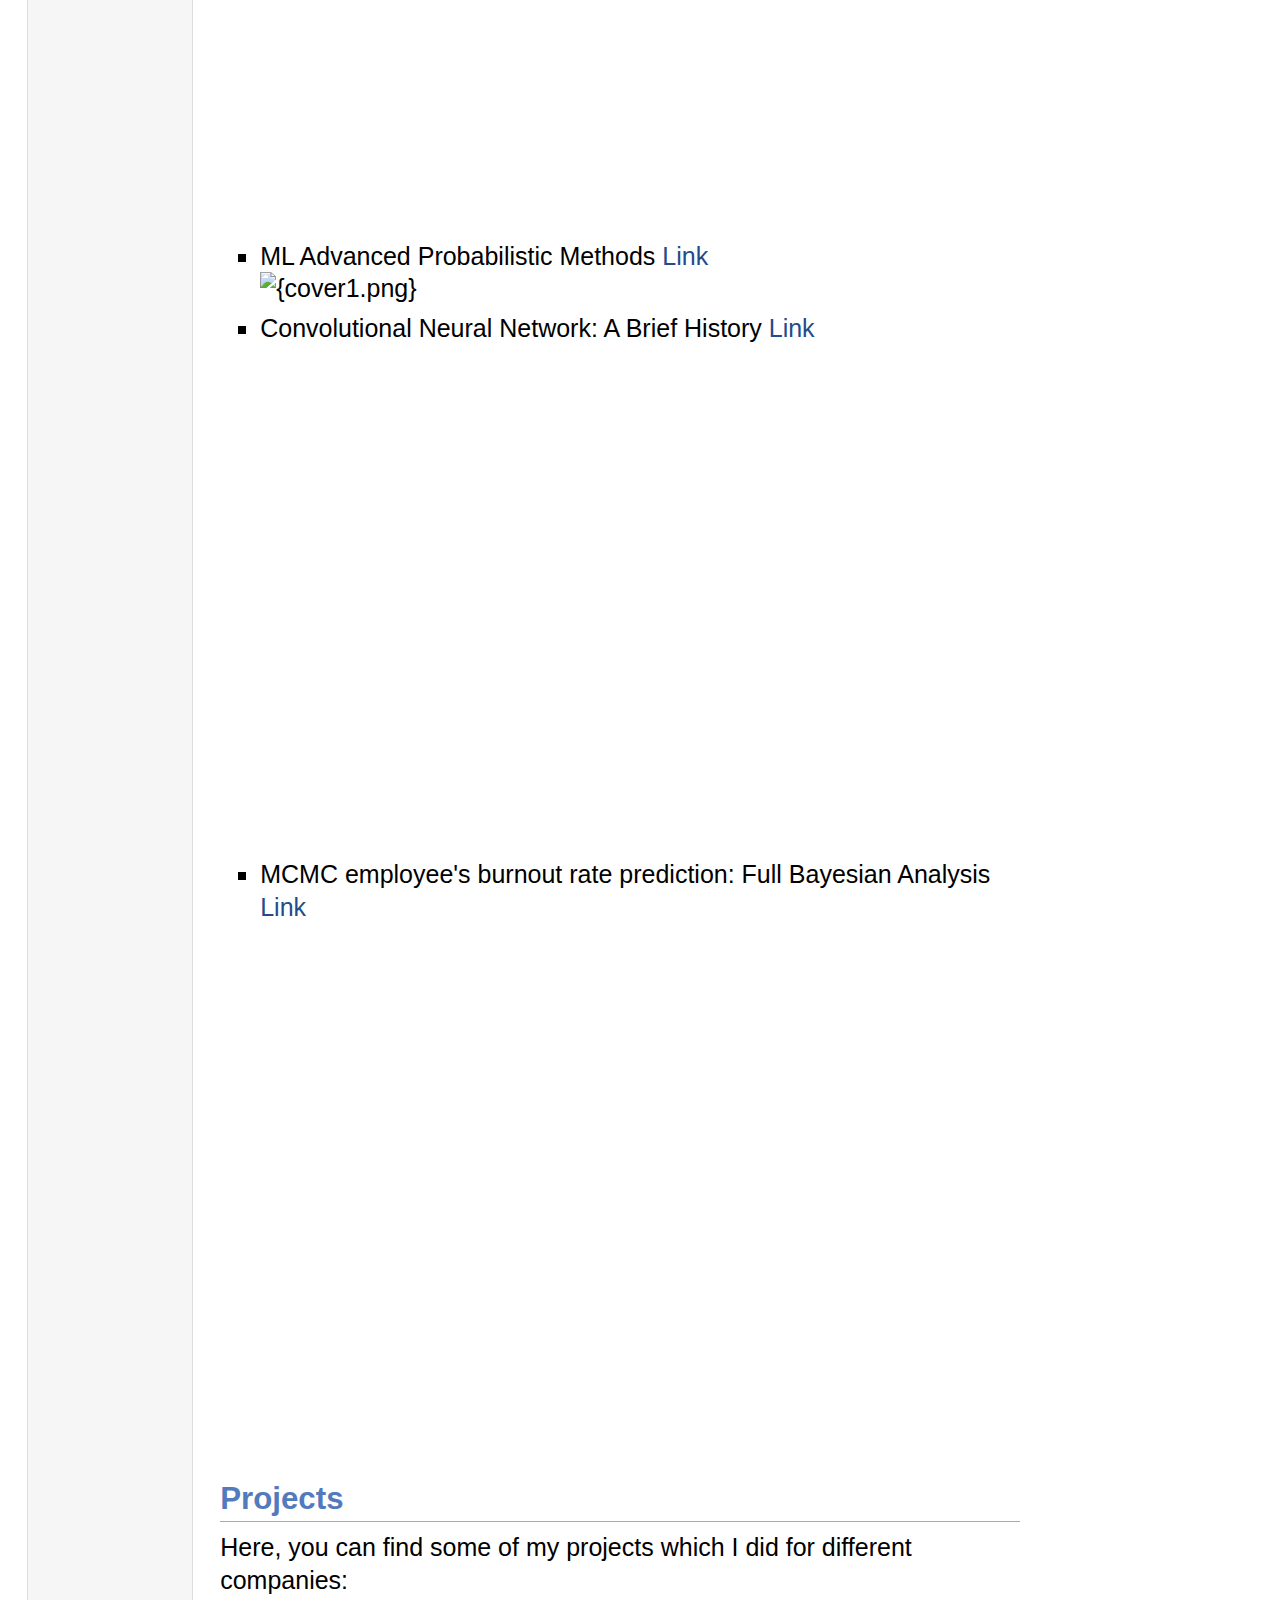
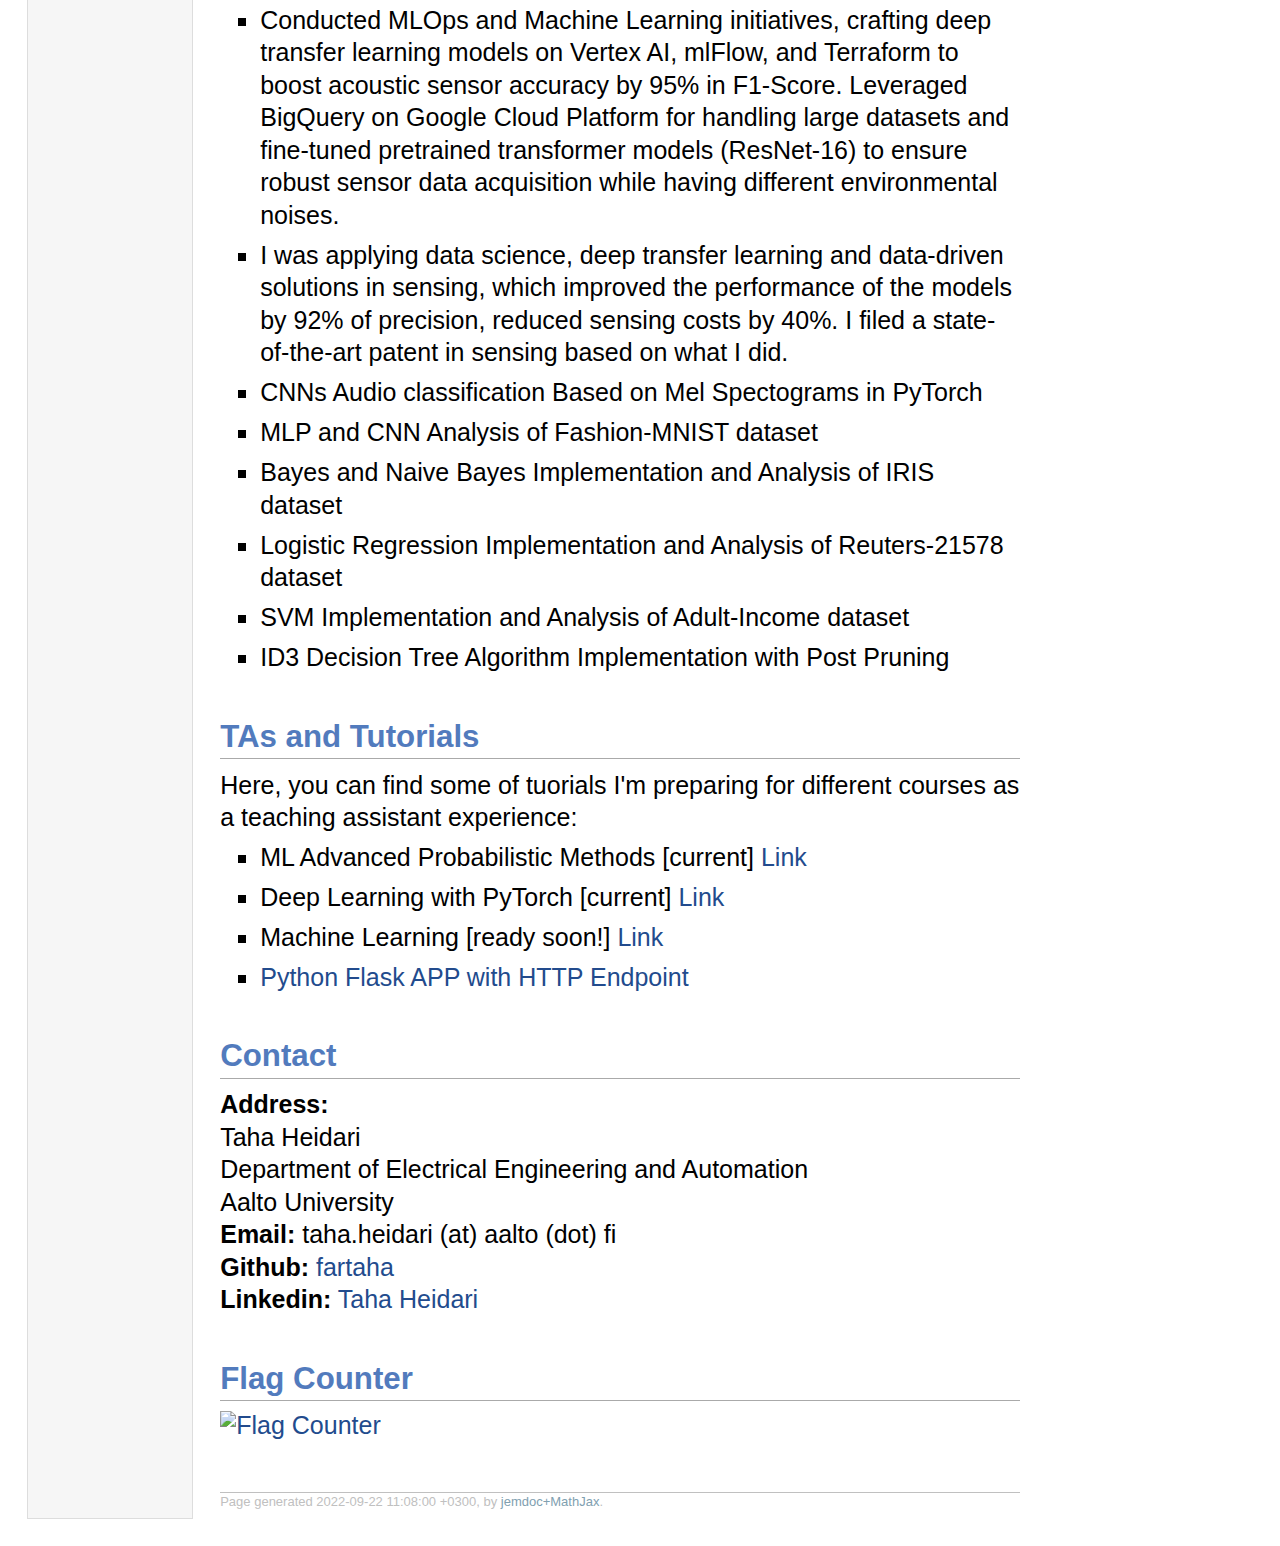
==== commit 262a10a5: "Update index.html" ====
--- a/index.html
+++ b/index.html
@@ -55,10 +55,10 @@
     with majoring in <br /><b>Machine Learning, Data Science and AI</b>
 </p>
     </td></tr></table>
-	<p>Senior Applied AI/Data Scientist with more than 5 years of professional work experience in mental health, wearable electronics and sensing focused on deep learning applications to extract Burnout, Anxiety, Stress, and Sleep patterns from physiological bio signals. With strong background in machine learning in production (MLOps), Bayesian MCMC time-series prediction, and statistical A/B testing. 
+	<p>Senior Applied AI/Data Scientist with more than 5 years of work experience focused on deep learning applications in sensing and Bayesian MCMC time-series prediction. With strong background in machine learning in production (MLOps), and statistical A/B testing.
 </p>
 <h2>Research Interests</h2>
- <p>My research mainly focuses on MCMC algortihms and its applications in Machine Learning and Deep Learning for health technology and wearable electronics. Currently, I especially interested in the following topics:</p>
+ <p>My research mainly focuses on MCMC algortihms and its applications in Machine Learning and Deep Learning for sensing. Currently, I especially interested in the following topics:</p>
 <ul>
 </li>
 <li><p>Bayesian Deep Learning</p>
@@ -71,8 +71,9 @@
  <p>Some of my presentations on MCMC applications:</p>
 
 <ul>
-<li><p>MCMC employee's burnout rate prediction: Full Bayesian Analysis <a href="https://www.linkedin.com/posts/taha-heidari_burnout-rate-activity-7116687004473450496-mMKB?utm_source=share&utm_medium=member_desktop" target=&ldquo;blank&rdquo;>Link</a></p></li>
-<iframe src="https://www.linkedin.com/embed/feed/update/urn:li:ugcPost:7116687003496198145?compact=0" height="500" width="700" frameborder="0" allowfullscreen="" title="Embedded post"></iframe>
+<li><p>Segment Anything Django SAR app (satellite imagery with machine learning (SIML)) <a href="https://fartaha.github.io/segment-anything/" target=&ldquo;blank&rdquo;>Link</a><br /></p>
+</li>
+<iframe src="https://fartaha.github.io/segment-anything/" height="399" width="700" frameborder="0" allowfullscreen="" title="Embedded post"></iframe>
 <li><p>Deep MCMC timeseries prediction <a href="https://www.linkedin.com/posts/taha-heidari_mcmc-hmc-mala-activity-6969390137919049728-XTVt?utm_source=share&utm_medium=member_desktop" target=&ldquo;blank&rdquo;>Link</a><br /></p>
 </li>
 <iframe src="https://www.linkedin.com/embed/feed/update/urn:li:ugcPost:6969390068323004417?compact=1" height="399" width="700" frameborder="0" allowfullscreen="" title="Embedded post"></iframe>
@@ -81,23 +82,13 @@
 <li><p>Convolutional Neural Network: A Brief History <a href="https://www.linkedin.com/posts/taha-heidari_cnns-history-activity-7087168818044637184-Vu6Y?utm_source=share&utm_medium=member_desktop" target=&ldquo;blank&rdquo;>Link</a><br /></p>
 </li>
 <iframe src="https://www.linkedin.com/embed/feed/update/urn:li:ugcPost:7087168817121943552?compact=0" height="500" width="700" frameborder="0" allowfullscreen="" title="Embedded post"></iframe>
+  <li><p>MCMC employee's burnout rate prediction: Full Bayesian Analysis <a href="https://www.linkedin.com/posts/taha-heidari_burnout-rate-activity-7116687004473450496-mMKB?utm_source=share&utm_medium=member_desktop" target=&ldquo;blank&rdquo;>Link</a></p></li>
+<iframe src="https://www.linkedin.com/embed/feed/update/urn:li:ugcPost:7116687003496198145?compact=0" height="500" width="700" frameborder="0" allowfullscreen="" title="Embedded post"></iframe>
 </ul>
-    
 <h2>Projects</h2>
  <p>Here, you can find some of my projects which I did for different companies:</p>
 
 <ul>
-<img src="imgs/EMGpatch.png" alt="{EMG patch}" width="400px"/>
-<li><p>Conducted intense phsycological feature extraction from in-house wearable ECG, EMG, EEG patches and microelectrodes to track Burnout, Anxiety, Stress, and Sleep patterns among ADHD/ADD to help to improve their mental health through a Mobile App using Deep Transfer Learning. <br /></p>
-</li>
-<li><p>Led 8 different A/B testing to improve the interactions between patient, the Mental Health tracker app and the wearable patch to increase the rate of mental health.<br /></p>
-</li>
-<li><p>Developed a Mental Health/Depression Indicator Signal based on Glucose level of blood, ECG, EEG signals and Sleep patterns and among ADHD/ADD patients to improve their sleep quality.<br /></p>
-</li>
-<li><p>Developed highly accurate Motion classification algorithm based on EMG signals based on pretrained models.<br /></p>
-</li>
-<li><p>Developed a novel Sleep-stage classifier based on Mel spectrograms and MCMC time series predictors to address uncertainty.<br /></p>
-</li>
 <li><p>Conducted MLOps and Machine Learning initiatives, crafting deep transfer learning models on Vertex AI, mlFlow, and Terraform to boost acoustic sensor accuracy by 95% in F1-Score. Leveraged BigQuery on Google Cloud Platform for handling large datasets and fine-tuned pretrained transformer models (ResNet-16) to ensure robust sensor data acquisition while having different environmental noises.<br /></p>
 <li><p>I was applying data science, deep transfer learning and data-driven solutions in sensing, which improved the performance of the models by 92% of precision, reduced sensing costs by 40%. I filed a state-of-the-art patent in sensing based on what I did. <br /></p>
 </li>
@@ -125,8 +116,6 @@
 </li>
 <li><p>Machine Learning [ready soon!] <a href="https://fartaha.github.io/ml-tutorial/" target=&ldquo;blank&rdquo;>Link</a><br /></p>
 </li>
-    <li><p><a href="https://fartaha.github.io/pages/ELEC-C8201/main.html" target=&ldquo;blank&rdquo;>ELEC-C8201 Control and Automation</a><br /></p>
-</li>
     <li><p><a href="https://github.com/fartaha/http-api" target=&ldquo;blank&rdquo;>Python Flask APP with HTTP Endpoint</a><br /></p>
 </li>
 </ul>
